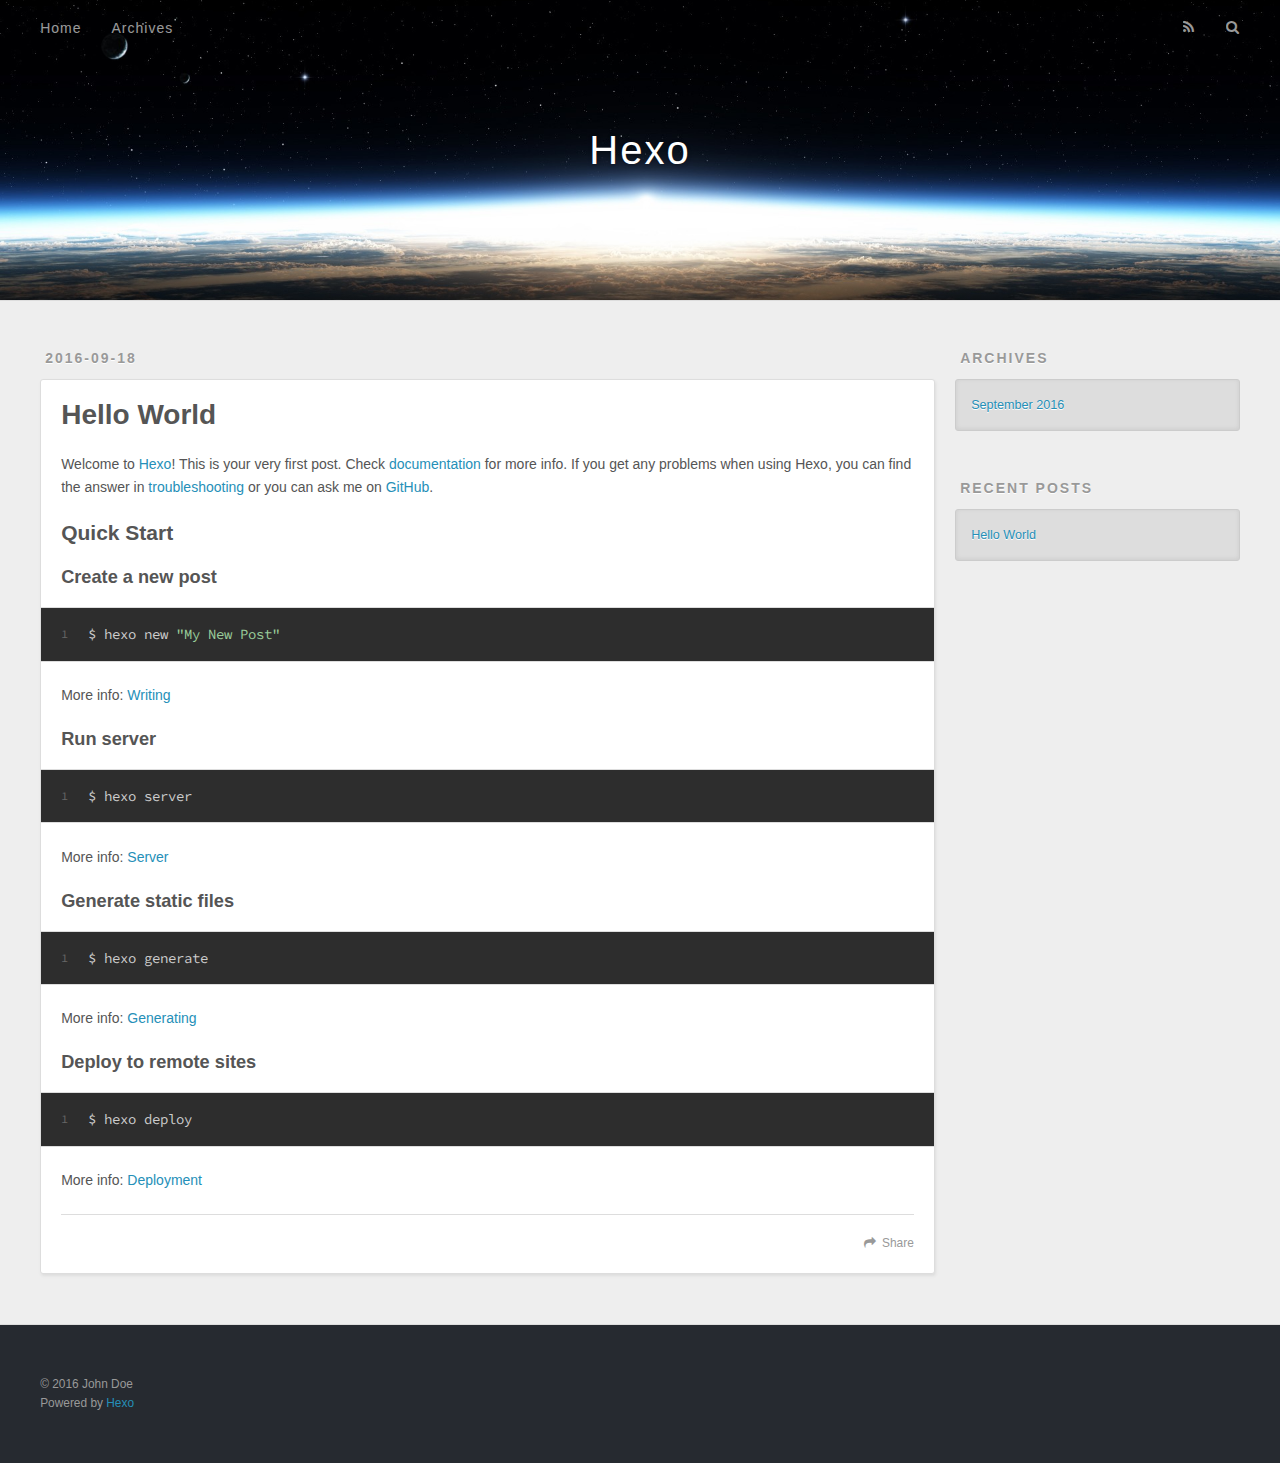
==== index.html @ 74fce1c0 "Site updated: 2016-09-18 17:55:10" ====
<!DOCTYPE html>
<html>
<head>
  <meta charset="utf-8">
  
  <title>Hexo</title>
  <meta name="viewport" content="width=device-width, initial-scale=1, maximum-scale=1">
  <meta property="og:type" content="website">
<meta property="og:title" content="Hexo">
<meta property="og:url" content="http://yoursite.com/index.html">
<meta property="og:site_name" content="Hexo">
<meta name="twitter:card" content="summary">
<meta name="twitter:title" content="Hexo">
  
    <link rel="alternate" href="/atom.xml" title="Hexo" type="application/atom+xml">
  
  
    <link rel="icon" href="/favicon.png">
  
  
    <link href="//fonts.googleapis.com/css?family=Source+Code+Pro" rel="stylesheet" type="text/css">
  
  <link rel="stylesheet" href="/css/style.css">
  

</head>

<body>
  <div id="container">
    <div id="wrap">
      <header id="header">
  <div id="banner"></div>
  <div id="header-outer" class="outer">
    <div id="header-title" class="inner">
      <h1 id="logo-wrap">
        <a href="/" id="logo">Hexo</a>
      </h1>
      
    </div>
    <div id="header-inner" class="inner">
      <nav id="main-nav">
        <a id="main-nav-toggle" class="nav-icon"></a>
        
          <a class="main-nav-link" href="/">Home</a>
        
          <a class="main-nav-link" href="/archives">Archives</a>
        
      </nav>
      <nav id="sub-nav">
        
          <a id="nav-rss-link" class="nav-icon" href="/atom.xml" title="RSS Feed"></a>
        
        <a id="nav-search-btn" class="nav-icon" title="Search"></a>
      </nav>
      <div id="search-form-wrap">
        <form action="//google.com/search" method="get" accept-charset="UTF-8" class="search-form"><input type="search" name="q" results="0" class="search-form-input" placeholder="Search"><button type="submit" class="search-form-submit">&#xF002;</button><input type="hidden" name="sitesearch" value="http://yoursite.com"></form>
      </div>
    </div>
  </div>
</header>
      <div class="outer">
        <section id="main">
  
    <article id="post-hello-world" class="article article-type-post" itemscope itemprop="blogPost">
  <div class="article-meta">
    <a href="/2016/09/18/hello-world/" class="article-date">
  <time datetime="2016-09-18T03:32:29.722Z" itemprop="datePublished">2016-09-18</time>
</a>
    
  </div>
  <div class="article-inner">
    
    
      <header class="article-header">
        
  
    <h1 itemprop="name">
      <a class="article-title" href="/2016/09/18/hello-world/">Hello World</a>
    </h1>
  

      </header>
    
    <div class="article-entry" itemprop="articleBody">
      
        <p>Welcome to <a href="https://hexo.io/" target="_blank" rel="external">Hexo</a>! This is your very first post. Check <a href="https://hexo.io/docs/" target="_blank" rel="external">documentation</a> for more info. If you get any problems when using Hexo, you can find the answer in <a href="https://hexo.io/docs/troubleshooting.html" target="_blank" rel="external">troubleshooting</a> or you can ask me on <a href="https://github.com/hexojs/hexo/issues" target="_blank" rel="external">GitHub</a>.</p>
<h2 id="Quick-Start"><a href="#Quick-Start" class="headerlink" title="Quick Start"></a>Quick Start</h2><h3 id="Create-a-new-post"><a href="#Create-a-new-post" class="headerlink" title="Create a new post"></a>Create a new post</h3><figure class="highlight bash"><table><tr><td class="gutter"><pre><div class="line">1</div></pre></td><td class="code"><pre><div class="line">$ hexo new <span class="string">"My New Post"</span></div></pre></td></tr></table></figure>
<p>More info: <a href="https://hexo.io/docs/writing.html" target="_blank" rel="external">Writing</a></p>
<h3 id="Run-server"><a href="#Run-server" class="headerlink" title="Run server"></a>Run server</h3><figure class="highlight bash"><table><tr><td class="gutter"><pre><div class="line">1</div></pre></td><td class="code"><pre><div class="line">$ hexo server</div></pre></td></tr></table></figure>
<p>More info: <a href="https://hexo.io/docs/server.html" target="_blank" rel="external">Server</a></p>
<h3 id="Generate-static-files"><a href="#Generate-static-files" class="headerlink" title="Generate static files"></a>Generate static files</h3><figure class="highlight bash"><table><tr><td class="gutter"><pre><div class="line">1</div></pre></td><td class="code"><pre><div class="line">$ hexo generate</div></pre></td></tr></table></figure>
<p>More info: <a href="https://hexo.io/docs/generating.html" target="_blank" rel="external">Generating</a></p>
<h3 id="Deploy-to-remote-sites"><a href="#Deploy-to-remote-sites" class="headerlink" title="Deploy to remote sites"></a>Deploy to remote sites</h3><figure class="highlight bash"><table><tr><td class="gutter"><pre><div class="line">1</div></pre></td><td class="code"><pre><div class="line">$ hexo deploy</div></pre></td></tr></table></figure>
<p>More info: <a href="https://hexo.io/docs/deployment.html" target="_blank" rel="external">Deployment</a></p>

      
    </div>
    <footer class="article-footer">
      <a data-url="http://yoursite.com/2016/09/18/hello-world/" data-id="cit8g2mem0000vguzv8gqihhr" class="article-share-link">Share</a>
      
      
    </footer>
  </div>
  
</article>


  

</section>
        
          <aside id="sidebar">
  
    

  
    

  
    
  
    
  <div class="widget-wrap">
    <h3 class="widget-title">Archives</h3>
    <div class="widget">
      <ul class="archive-list"><li class="archive-list-item"><a class="archive-list-link" href="/archives/2016/09/">September 2016</a></li></ul>
    </div>
  </div>


  
    
  <div class="widget-wrap">
    <h3 class="widget-title">Recent Posts</h3>
    <div class="widget">
      <ul>
        
          <li>
            <a href="/2016/09/18/hello-world/">Hello World</a>
          </li>
        
      </ul>
    </div>
  </div>

  
</aside>
        
      </div>
      <footer id="footer">
  
  <div class="outer">
    <div id="footer-info" class="inner">
      &copy; 2016 John Doe<br>
      Powered by <a href="http://hexo.io/" target="_blank">Hexo</a>
    </div>
  </div>
</footer>
    </div>
    <nav id="mobile-nav">
  
    <a href="/" class="mobile-nav-link">Home</a>
  
    <a href="/archives" class="mobile-nav-link">Archives</a>
  
</nav>
    

<script src="//ajax.googleapis.com/ajax/libs/jquery/2.0.3/jquery.min.js"></script>


  <link rel="stylesheet" href="/fancybox/jquery.fancybox.css">
  <script src="/fancybox/jquery.fancybox.pack.js"></script>


<script src="/js/script.js"></script>

  </div>
</body>
</html>
---- css/style.css ----
body {
  width: 100%;
}
body:before,
body:after {
  content: "";
  display: table;
}
body:after {
  clear: both;
}
html,
body,
div,
span,
applet,
object,
iframe,
h1,
h2,
h3,
h4,
h5,
h6,
p,
blockquote,
pre,
a,
abbr,
acronym,
address,
big,
cite,
code,
del,
dfn,
em,
img,
ins,
kbd,
q,
s,
samp,
small,
strike,
strong,
sub,
sup,
tt,
var,
dl,
dt,
dd,
ol,
ul,
li,
fieldset,
form,
label,
legend,
table,
caption,
tbody,
tfoot,
thead,
tr,
th,
td {
  margin: 0;
  padding: 0;
  border: 0;
  outline: 0;
  font-weight: inherit;
  font-style: inherit;
  font-family: inherit;
  font-size: 100%;
  vertical-align: baseline;
}
body {
  line-height: 1;
  color: #000;
  background: #fff;
}
ol,
ul {
  list-style: none;
}
table {
  border-collapse: separate;
  border-spacing: 0;
  vertical-align: middle;
}
caption,
th,
td {
  text-align: left;
  font-weight: normal;
  vertical-align: middle;
}
a img {
  border: none;
}
input,
button {
  margin: 0;
  padding: 0;
}
input::-moz-focus-inner,
button::-moz-focus-inner {
  border: 0;
  padding: 0;
}
@font-face {
  font-family: FontAwesome;
  font-style: normal;
  font-weight: normal;
  src: url("fonts/fontawesome-webfont.eot?v=#4.0.3");
  src: url("fonts/fontawesome-webfont.eot?#iefix&v=#4.0.3") format("embedded-opentype"), url("fonts/fontawesome-webfont.woff?v=#4.0.3") format("woff"), url("fonts/fontawesome-webfont.ttf?v=#4.0.3") format("truetype"), url("fonts/fontawesome-webfont.svg#fontawesomeregular?v=#4.0.3") format("svg");
}
html,
body,
#container {
  height: 100%;
}
body {
  background: #eee;
  font: 14px "Helvetica Neue", Helvetica, Arial, sans-serif;
  -webkit-text-size-adjust: 100%;
}
.outer {
  max-width: 1220px;
  margin: 0 auto;
  padding: 0 20px;
}
.outer:before,
.outer:after {
  content: "";
  display: table;
}
.outer:after {
  clear: both;
}
.inner {
  display: inline;
  float: left;
  width: 98.33333333333333%;
  margin: 0 0.833333333333333%;
}
.left,
.alignleft {
  float: left;
}
.right,
.alignright {
  float: right;
}
.clear {
  clear: both;
}
#container {
  position: relative;
}
.mobile-nav-on {
  overflow: hidden;
}
#wrap {
  height: 100%;
  width: 100%;
  position: absolute;
  top: 0;
  left: 0;
  -webkit-transition: 0.2s ease-out;
  -moz-transition: 0.2s ease-out;
  -ms-transition: 0.2s ease-out;
  transition: 0.2s ease-out;
  z-index: 1;
  background: #eee;
}
.mobile-nav-on #wrap {
  left: 280px;
}
@media screen and (min-width: 768px) {
  #main {
    display: inline;
    float: left;
    width: 73.33333333333333%;
    margin: 0 0.833333333333333%;
  }
}
.article-date,
.article-category-link,
.archive-year,
.widget-title {
  text-decoration: none;
  text-transform: uppercase;
  letter-spacing: 2px;
  color: #999;
  margin-bottom: 1em;
  margin-left: 5px;
  line-height: 1em;
  text-shadow: 0 1px #fff;
  font-weight: bold;
}
.article-inner,
.archive-article-inner {
  background: #fff;
  -webkit-box-shadow: 1px 2px 3px #ddd;
  box-shadow: 1px 2px 3px #ddd;
  border: 1px solid #ddd;
  border-radius: 3px;
}
.article-entry h1,
.widget h1 {
  font-size: 2em;
}
.article-entry h2,
.widget h2 {
  font-size: 1.5em;
}
.article-entry h3,
.widget h3 {
  font-size: 1.3em;
}
.article-entry h4,
.widget h4 {
  font-size: 1.2em;
}
.article-entry h5,
.widget h5 {
  font-size: 1em;
}
.article-entry h6,
.widget h6 {
  font-size: 1em;
  color: #999;
}
.article-entry hr,
.widget hr {
  border: 1px dashed #ddd;
}
.article-entry strong,
.widget strong {
  font-weight: bold;
}
.article-entry em,
.widget em,
.article-entry cite,
.widget cite {
  font-style: italic;
}
.article-entry sup,
.widget sup,
.article-entry sub,
.widget sub {
  font-size: 0.75em;
  line-height: 0;
  position: relative;
  vertical-align: baseline;
}
.article-entry sup,
.widget sup {
  top: -0.5em;
}
.article-entry sub,
.widget sub {
  bottom: -0.2em;
}
.article-entry small,
.widget small {
  font-size: 0.85em;
}
.article-entry acronym,
.widget acronym,
.article-entry abbr,
.widget abbr {
  border-bottom: 1px dotted;
}
.article-entry ul,
.widget ul,
.article-entry ol,
.widget ol,
.article-entry dl,
.widget dl {
  margin: 0 20px;
  line-height: 1.6em;
}
.article-entry ul ul,
.widget ul ul,
.article-entry ol ul,
.widget ol ul,
.article-entry ul ol,
.widget ul ol,
.article-entry ol ol,
.widget ol ol {
  margin-top: 0;
  margin-bottom: 0;
}
.article-entry ul,
.widget ul {
  list-style: disc;
}
.article-entry ol,
.widget ol {
  list-style: decimal;
}
.article-entry dt,
.widget dt {
  font-weight: bold;
}
#header {
  height: 300px;
  position: relative;
  border-bottom: 1px solid #ddd;
}
#header:before,
#header:after {
  content: "";
  position: absolute;
  left: 0;
  right: 0;
  height: 40px;
}
#header:before {
  top: 0;
  background: -webkit-linear-gradient(rgba(0,0,0,0.2), transparent);
  background: -moz-linear-gradient(rgba(0,0,0,0.2), transparent);
  background: -ms-linear-gradient(rgba(0,0,0,0.2), transparent);
  background: linear-gradient(rgba(0,0,0,0.2), transparent);
}
#header:after {
  bottom: 0;
  background: -webkit-linear-gradient(transparent, rgba(0,0,0,0.2));
  background: -moz-linear-gradient(transparent, rgba(0,0,0,0.2));
  background: -ms-linear-gradient(transparent, rgba(0,0,0,0.2));
  background: linear-gradient(transparent, rgba(0,0,0,0.2));
}
#header-outer {
  height: 100%;
  position: relative;
}
#header-inner {
  position: relative;
  overflow: hidden;
}
#banner {
  position: absolute;
  top: 0;
  left: 0;
  width: 100%;
  height: 100%;
  background: url("images/banner.jpg") center #000;
  -webkit-background-size: cover;
  -moz-background-size: cover;
  background-size: cover;
  z-index: -1;
}
#header-title {
  text-align: center;
  height: 40px;
  position: absolute;
  top: 50%;
  left: 0;
  margin-top: -20px;
}
#logo,
#subtitle {
  text-decoration: none;
  color: #fff;
  font-weight: 300;
  text-shadow: 0 1px 4px rgba(0,0,0,0.3);
}
#logo {
  font-size: 40px;
  line-height: 40px;
  letter-spacing: 2px;
}
#subtitle {
  font-size: 16px;
  line-height: 16px;
  letter-spacing: 1px;
}
#subtitle-wrap {
  margin-top: 16px;
}
#main-nav {
  float: left;
  margin-left: -15px;
}
.nav-icon,
.main-nav-link {
  float: left;
  color: #fff;
  opacity: 0.6;
  text-decoration: none;
  text-shadow: 0 1px rgba(0,0,0,0.2);
  -webkit-transition: opacity 0.2s;
  -moz-transition: opacity 0.2s;
  -ms-transition: opacity 0.2s;
  transition: opacity 0.2s;
  display: block;
  padding: 20px 15px;
}
.nav-icon:hover,
.main-nav-link:hover {
  opacity: 1;
}
.nav-icon {
  font-family: FontAwesome;
  text-align: center;
  font-size: 14px;
  width: 14px;
  height: 14px;
  padding: 20px 15px;
  position: relative;
  cursor: pointer;
}
.main-nav-link {
  font-weight: 300;
  letter-spacing: 1px;
}
@media screen and (max-width: 479px) {
  .main-nav-link {
    display: none;
  }
}
#main-nav-toggle {
  display: none;
}
#main-nav-toggle:before {
  content: "\f0c9";
}
@media screen and (max-width: 479px) {
  #main-nav-toggle {
    display: block;
  }
}
#sub-nav {
  float: right;
  margin-right: -15px;
}
#nav-rss-link:before {
  content: "\f09e";
}
#nav-search-btn:before {
  content: "\f002";
}
#search-form-wrap {
  position: absolute;
  top: 15px;
  width: 150px;
  height: 30px;
  right: -150px;
  opacity: 0;
  -webkit-transition: 0.2s ease-out;
  -moz-transition: 0.2s ease-out;
  -ms-transition: 0.2s ease-out;
  transition: 0.2s ease-out;
}
#search-form-wrap.on {
  opacity: 1;
  right: 0;
}
@media screen and (max-width: 479px) {
  #search-form-wrap {
    width: 100%;
    right: -100%;
  }
}
.search-form {
  position: absolute;
  top: 0;
  left: 0;
  right: 0;
  background: #fff;
  padding: 5px 15px;
  border-radius: 15px;
  -webkit-box-shadow: 0 0 10px rgba(0,0,0,0.3);
  box-shadow: 0 0 10px rgba(0,0,0,0.3);
}
.search-form-input {
  border: none;
  background: none;
  color: #555;
  width: 100%;
  font: 13px "Helvetica Neue", Helvetica, Arial, sans-serif;
  outline: none;
}
.search-form-input::-webkit-search-results-decoration,
.search-form-input::-webkit-search-cancel-button {
  -webkit-appearance: none;
}
.search-form-submit {
  position: absolute;
  top: 50%;
  right: 10px;
  margin-top: -7px;
  font: 13px FontAwesome;
  border: none;
  background: none;
  color: #bbb;
  cursor: pointer;
}
.search-form-submit:hover,
.search-form-submit:focus {
  color: #777;
}
.article {
  margin: 50px 0;
}
.article-inner {
  overflow: hidden;
}
.article-meta:before,
.article-meta:after {
  content: "";
  display: table;
}
.article-meta:after {
  clear: both;
}
.article-date {
  float: left;
}
.article-category {
  float: left;
  line-height: 1em;
  color: #ccc;
  text-shadow: 0 1px #fff;
  margin-left: 8px;
}
.article-category:before {
  content: "\2022";
}
.article-category-link {
  margin: 0 12px 1em;
}
.article-header {
  padding: 20px 20px 0;
}
.article-title {
  text-decoration: none;
  font-size: 2em;
  font-weight: bold;
  color: #555;
  line-height: 1.1em;
  -webkit-transition: color 0.2s;
  -moz-transition: color 0.2s;
  -ms-transition: color 0.2s;
  transition: color 0.2s;
}
a.article-title:hover {
  color: #258fb8;
}
.article-entry {
  color: #555;
  padding: 0 20px;
}
.article-entry:before,
.article-entry:after {
  content: "";
  display: table;
}
.article-entry:after {
  clear: both;
}
.article-entry p,
.article-entry table {
  line-height: 1.6em;
  margin: 1.6em 0;
}
.article-entry h1,
.article-entry h2,
.article-entry h3,
.article-entry h4,
.article-entry h5,
.article-entry h6 {
  font-weight: bold;
}
.article-entry h1,
.article-entry h2,
.article-entry h3,
.article-entry h4,
.article-entry h5,
.article-entry h6 {
  line-height: 1.1em;
  margin: 1.1em 0;
}
.article-entry a {
  color: #258fb8;
  text-decoration: none;
}
.article-entry a:hover {
  text-decoration: underline;
}
.article-entry ul,
.article-entry ol,
.article-entry dl {
  margin-top: 1.6em;
  margin-bottom: 1.6em;
}
.article-entry img,
.article-entry video {
  max-width: 100%;
  height: auto;
  display: block;
  margin: auto;
}
.article-entry iframe {
  border: none;
}
.article-entry table {
  width: 100%;
  border-collapse: collapse;
  border-spacing: 0;
}
.article-entry th {
  font-weight: bold;
  border-bottom: 3px solid #ddd;
  padding-bottom: 0.5em;
}
.article-entry td {
  border-bottom: 1px solid #ddd;
  padding: 10px 0;
}
.article-entry blockquote {
  font-family: Georgia, "Times New Roman", serif;
  font-size: 1.4em;
  margin: 1.6em 20px;
  text-align: center;
}
.article-entry blockquote footer {
  font-size: 14px;
  margin: 1.6em 0;
  font-family: "Helvetica Neue", Helvetica, Arial, sans-serif;
}
.article-entry blockquote footer cite:before {
  content: "—";
  padding: 0 0.5em;
}
.article-entry .pullquote {
  text-align: left;
  width: 45%;
  margin: 0;
}
.article-entry .pullquote.left {
  margin-left: 0.5em;
  margin-right: 1em;
}
.article-entry .pullquote.right {
  margin-right: 0.5em;
  margin-left: 1em;
}
.article-entry .caption {
  color: #999;
  display: block;
  font-size: 0.9em;
  margin-top: 0.5em;
  position: relative;
  text-align: center;
}
.article-entry .video-container {
  position: relative;
  padding-top: 56.25%;
  height: 0;
  overflow: hidden;
}
.article-entry .video-container iframe,
.article-entry .video-container object,
.article-entry .video-container embed {
  position: absolute;
  top: 0;
  left: 0;
  width: 100%;
  height: 100%;
  margin-top: 0;
}
.article-more-link a {
  display: inline-block;
  line-height: 1em;
  padding: 6px 15px;
  border-radius: 15px;
  background: #eee;
  color: #999;
  text-shadow: 0 1px #fff;
  text-decoration: none;
}
.article-more-link a:hover {
  background: #258fb8;
  color: #fff;
  text-decoration: none;
  text-shadow: 0 1px #1e7293;
}
.article-footer {
  font-size: 0.85em;
  line-height: 1.6em;
  border-top: 1px solid #ddd;
  padding-top: 1.6em;
  margin: 0 20px 20px;
}
.article-footer:before,
.article-footer:after {
  content: "";
  display: table;
}
.article-footer:after {
  clear: both;
}
.article-footer a {
  color: #999;
  text-decoration: none;
}
.article-footer a:hover {
  color: #555;
}
.article-tag-list-item {
  float: left;
  margin-right: 10px;
}
.article-tag-list-link:before {
  content: "#";
}
.article-comment-link {
  float: right;
}
.article-comment-link:before {
  content: "\f075";
  font-family: FontAwesome;
  padding-right: 8px;
}
.article-share-link {
  cursor: pointer;
  float: right;
  margin-left: 20px;
}
.article-share-link:before {
  content: "\f064";
  font-family: FontAwesome;
  padding-right: 6px;
}
#article-nav {
  position: relative;
}
#article-nav:before,
#article-nav:after {
  content: "";
  display: table;
}
#article-nav:after {
  clear: both;
}
@media screen and (min-width: 768px) {
  #article-nav {
    margin: 50px 0;
  }
  #article-nav:before {
    width: 8px;
    height: 8px;
    position: absolute;
    top: 50%;
    left: 50%;
    margin-top: -4px;
    margin-left: -4px;
    content: "";
    border-radius: 50%;
    background: #ddd;
    -webkit-box-shadow: 0 1px 2px #fff;
    box-shadow: 0 1px 2px #fff;
  }
}
.article-nav-link-wrap {
  text-decoration: none;
  text-shadow: 0 1px #fff;
  color: #999;
  -webkit-box-sizing: border-box;
  -moz-box-sizing: border-box;
  box-sizing: border-box;
  margin-top: 50px;
  text-align: center;
  display: block;
}
.article-nav-link-wrap:hover {
  color: #555;
}
@media screen and (min-width: 768px) {
  .article-nav-link-wrap {
    width: 50%;
    margin-top: 0;
  }
}
@media screen and (min-width: 768px) {
  #article-nav-newer {
    float: left;
    text-align: right;
    padding-right: 20px;
  }
}
@media screen and (min-width: 768px) {
  #article-nav-older {
    float: right;
    text-align: left;
    padding-left: 20px;
  }
}
.article-nav-caption {
  text-transform: uppercase;
  letter-spacing: 2px;
  color: #ddd;
  line-height: 1em;
  font-weight: bold;
}
#article-nav-newer .article-nav-caption {
  margin-right: -2px;
}
.article-nav-title {
  font-size: 0.85em;
  line-height: 1.6em;
  margin-top: 0.5em;
}
.article-share-box {
  position: absolute;
  display: none;
  background: #fff;
  -webkit-box-shadow: 1px 2px 10px rgba(0,0,0,0.2);
  box-shadow: 1px 2px 10px rgba(0,0,0,0.2);
  border-radius: 3px;
  margin-left: -145px;
  overflow: hidden;
  z-index: 1;
}
.article-share-box.on {
  display: block;
}
.article-share-input {
  width: 100%;
  background: none;
  -webkit-box-sizing: border-box;
  -moz-box-sizing: border-box;
  box-sizing: border-box;
  font: 14px "Helvetica Neue", Helvetica, Arial, sans-serif;
  padding: 0 15px;
  color: #555;
  outline: none;
  border: 1px solid #ddd;
  border-radius: 3px 3px 0 0;
  height: 36px;
  line-height: 36px;
}
.article-share-links {
  background: #eee;
}
.article-share-links:before,
.article-share-links:after {
  content: "";
  display: table;
}
.article-share-links:after {
  clear: both;
}
.article-share-twitter,
.article-share-facebook,
.article-share-pinterest,
.article-share-google {
  width: 50px;
  height: 36px;
  display: block;
  float: left;
  position: relative;
  color: #999;
  text-shadow: 0 1px #fff;
}
.article-share-twitter:before,
.article-share-facebook:before,
.article-share-pinterest:before,
.article-share-google:before {
  font-size: 20px;
  font-family: FontAwesome;
  width: 20px;
  height: 20px;
  position: absolute;
  top: 50%;
  left: 50%;
  margin-top: -10px;
  margin-left: -10px;
  text-align: center;
}
.article-share-twitter:hover,
.article-share-facebook:hover,
.article-share-pinterest:hover,
.article-share-google:hover {
  color: #fff;
}
.article-share-twitter:before {
  content: "\f099";
}
.article-share-twitter:hover {
  background: #00aced;
  text-shadow: 0 1px #008abe;
}
.article-share-facebook:before {
  content: "\f09a";
}
.article-share-facebook:hover {
  background: #3b5998;
  text-shadow: 0 1px #2f477a;
}
.article-share-pinterest:before {
  content: "\f0d2";
}
.article-share-pinterest:hover {
  background: #cb2027;
  text-shadow: 0 1px #a21a1f;
}
.article-share-google:before {
  content: "\f0d5";
}
.article-share-google:hover {
  background: #dd4b39;
  text-shadow: 0 1px #be3221;
}
.article-gallery {
  background: #000;
  position: relative;
}
.article-gallery-photos {
  position: relative;
  overflow: hidden;
}
.article-gallery-img {
  display: none;
  max-width: 100%;
}
.article-gallery-img:first-child {
  display: block;
}
.article-gallery-img.loaded {
  position: absolute;
  display: block;
}
.article-gallery-img img {
  display: block;
  max-width: 100%;
  margin: 0 auto;
}
#comments {
  background: #fff;
  -webkit-box-shadow: 1px 2px 3px #ddd;
  box-shadow: 1px 2px 3px #ddd;
  padding: 20px;
  border: 1px solid #ddd;
  border-radius: 3px;
  margin: 50px 0;
}
#comments a {
  color: #258fb8;
}
.archives-wrap {
  margin: 50px 0;
}
.archives:before,
.archives:after {
  content: "";
  display: table;
}
.archives:after {
  clear: both;
}
.archive-year-wrap {
  margin-bottom: 1em;
}
.archives {
  -webkit-column-gap: 10px;
  -moz-column-gap: 10px;
  column-gap: 10px;
}
@media screen and (min-width: 480px) and (max-width: 767px) {
  .archives {
    -webkit-column-count: 2;
    -moz-column-count: 2;
    column-count: 2;
  }
}
@media screen and (min-width: 768px) {
  .archives {
    -webkit-column-count: 3;
    -moz-column-count: 3;
    column-count: 3;
  }
}
.archive-article {
  -webkit-column-break-inside: avoid;
  page-break-inside: avoid;
  overflow: hidden;
  break-inside: avoid-column;
}
.archive-article-inner {
  padding: 10px;
  margin-bottom: 15px;
}
.archive-article-title {
  text-decoration: none;
  font-weight: bold;
  color: #555;
  -webkit-transition: color 0.2s;
  -moz-transition: color 0.2s;
  -ms-transition: color 0.2s;
  transition: color 0.2s;
  line-height: 1.6em;
}
.archive-article-title:hover {
  color: #258fb8;
}
.archive-article-footer {
  margin-top: 1em;
}
.archive-article-date {
  color: #999;
  text-decoration: none;
  font-size: 0.85em;
  line-height: 1em;
  margin-bottom: 0.5em;
  display: block;
}
#page-nav {
  margin: 50px auto;
  background: #fff;
  -webkit-box-shadow: 1px 2px 3px #ddd;
  box-shadow: 1px 2px 3px #ddd;
  border: 1px solid #ddd;
  border-radius: 3px;
  text-align: center;
  color: #999;
  overflow: hidden;
}
#page-nav:before,
#page-nav:after {
  content: "";
  display: table;
}
#page-nav:after {
  clear: both;
}
#page-nav a,
#page-nav span {
  padding: 10px 20px;
  line-height: 1;
  height: 2ex;
}
#page-nav a {
  color: #999;
  text-decoration: none;
}
#page-nav a:hover {
  background: #999;
  color: #fff;
}
#page-nav .prev {
  float: left;
}
#page-nav .next {
  float: right;
}
#page-nav .page-number {
  display: inline-block;
}
@media screen and (max-width: 479px) {
  #page-nav .page-number {
    display: none;
  }
}
#page-nav .current {
  color: #555;
  font-weight: bold;
}
#page-nav .space {
  color: #ddd;
}
#footer {
  background: #262a30;
  padding: 50px 0;
  border-top: 1px solid #ddd;
  color: #999;
}
#footer a {
  color: #258fb8;
  text-decoration: none;
}
#footer a:hover {
  text-decoration: underline;
}
#footer-info {
  line-height: 1.6em;
  font-size: 0.85em;
}
.article-entry pre,
.article-entry .highlight {
  background: #2d2d2d;
  margin: 0 -20px;
  padding: 15px 20px;
  border-style: solid;
  border-color: #ddd;
  border-width: 1px 0;
  overflow: auto;
  color: #ccc;
  line-height: 22.400000000000002px;
}
.article-entry .highlight .gutter pre,
.article-entry .gist .gist-file .gist-data .line-numbers {
  color: #666;
  font-size: 0.85em;
}
.article-entry pre,
.article-entry code {
  font-family: "Source Code Pro", Consolas, Monaco, Menlo, Consolas, monospace;
}
.article-entry code {
  background: #eee;
  text-shadow: 0 1px #fff;
  padding: 0 0.3em;
}
.article-entry pre code {
  background: none;
  text-shadow: none;
  padding: 0;
}
.article-entry .highlight pre {
  border: none;
  margin: 0;
  padding: 0;
}
.article-entry .highlight table {
  margin: 0;
  width: auto;
}
.article-entry .highlight td {
  border: none;
  padding: 0;
}
.article-entry .highlight figcaption {
  font-size: 0.85em;
  color: #999;
  line-height: 1em;
  margin-bottom: 1em;
}
.article-entry .highlight figcaption:before,
.article-entry .highlight figcaption:after {
  content: "";
  display: table;
}
.article-entry .highlight figcaption:after {
  clear: both;
}
.article-entry .highlight figcaption a {
  float: right;
}
.article-entry .highlight .gutter pre {
  text-align: right;
  padding-right: 20px;
}
.article-entry .highlight .line {
  height: 22.400000000000002px;
}
.article-entry .highlight .line.marked {
  background: #515151;
}
.article-entry .gist {
  margin: 0 -20px;
  border-style: solid;
  border-color: #ddd;
  border-width: 1px 0;
  background: #2d2d2d;
  padding: 15px 20px 15px 0;
}
.article-entry .gist .gist-file {
  border: none;
  font-family: "Source Code Pro", Consolas, Monaco, Menlo, Consolas, monospace;
  margin: 0;
}
.article-entry .gist .gist-file .gist-data {
  background: none;
  border: none;
}
.article-entry .gist .gist-file .gist-data .line-numbers {
  background: none;
  border: none;
  padding: 0 20px 0 0;
}
.article-entry .gist .gist-file .gist-data .line-data {
  padding: 0 !important;
}
.article-entry .gist .gist-file .highlight {
  margin: 0;
  padding: 0;
  border: none;
}
.article-entry .gist .gist-file .gist-meta {
  background: #2d2d2d;
  color: #999;
  font: 0.85em "Helvetica Neue", Helvetica, Arial, sans-serif;
  text-shadow: 0 0;
  padding: 0;
  margin-top: 1em;
  margin-left: 20px;
}
.article-entry .gist .gist-file .gist-meta a {
  color: #258fb8;
  font-weight: normal;
}
.article-entry .gist .gist-file .gist-meta a:hover {
  text-decoration: underline;
}
pre .comment,
pre .title {
  color: #999;
}
pre .variable,
pre .attribute,
pre .tag,
pre .regexp,
pre .ruby .constant,
pre .xml .tag .title,
pre .xml .pi,
pre .xml .doctype,
pre .html .doctype,
pre .css .id,
pre .css .class,
pre .css .pseudo {
  color: #f2777a;
}
pre .number,
pre .preprocessor,
pre .built_in,
pre .literal,
pre .params,
pre .constant {
  color: #f99157;
}
pre .class,
pre .ruby .class .title,
pre .css .rules .attribute {
  color: #9c9;
}
pre .string,
pre .value,
pre .inheritance,
pre .header,
pre .ruby .symbol,
pre .xml .cdata {
  color: #9c9;
}
pre .css .hexcolor {
  color: #6cc;
}
pre .function,
pre .python .decorator,
pre .python .title,
pre .ruby .function .title,
pre .ruby .title .keyword,
pre .perl .sub,
pre .javascript .title,
pre .coffeescript .title {
  color: #69c;
}
pre .keyword,
pre .javascript .function {
  color: #c9c;
}
@media screen and (max-width: 479px) {
  #mobile-nav {
    position: absolute;
    top: 0;
    left: 0;
    width: 280px;
    height: 100%;
    background: #191919;
    border-right: 1px solid #fff;
  }
}
@media screen and (max-width: 479px) {
  .mobile-nav-link {
    display: block;
    color: #999;
    text-decoration: none;
    padding: 15px 20px;
    font-weight: bold;
  }
  .mobile-nav-link:hover {
    color: #fff;
  }
}
@media screen and (min-width: 768px) {
  #sidebar {
    display: inline;
    float: left;
    width: 23.333333333333332%;
    margin: 0 0.833333333333333%;
  }
}
.widget-wrap {
  margin: 50px 0;
}
.widget {
  color: #777;
  text-shadow: 0 1px #fff;
  background: #ddd;
  -webkit-box-shadow: 0 -1px 4px #ccc inset;
  box-shadow: 0 -1px 4px #ccc inset;
  border: 1px solid #ccc;
  padding: 15px;
  border-radius: 3px;
}
.widget a {
  color: #258fb8;
  text-decoration: none;
}
.widget a:hover {
  text-decoration: underline;
}
.widget ul ul,
.widget ol ul,
.widget dl ul,
.widget ul ol,
.widget ol ol,
.widget dl ol,
.widget ul dl,
.widget ol dl,
.widget dl dl {
  margin-left: 15px;
  list-style: disc;
}
.widget {
  line-height: 1.6em;
  word-wrap: break-word;
  font-size: 0.9em;
}
.widget ul,
.widget ol {
  list-style: none;
  margin: 0;
}
.widget ul ul,
.widget ol ul,
.widget ul ol,
.widget ol ol {
  margin: 0 20px;
}
.widget ul ul,
.widget ol ul {
  list-style: disc;
}
.widget ul ol,
.widget ol ol {
  list-style: decimal;
}
.category-list-count,
.tag-list-count,
.archive-list-count {
  padding-left: 5px;
  color: #999;
  font-size: 0.85em;
}
.category-list-count:before,
.tag-list-count:before,
.archive-list-count:before {
  content: "(";
}
.category-list-count:after,
.tag-list-count:after,
.archive-list-count:after {
  content: ")";
}
.tagcloud a {
  margin-right: 5px;
  display: inline-block;
}
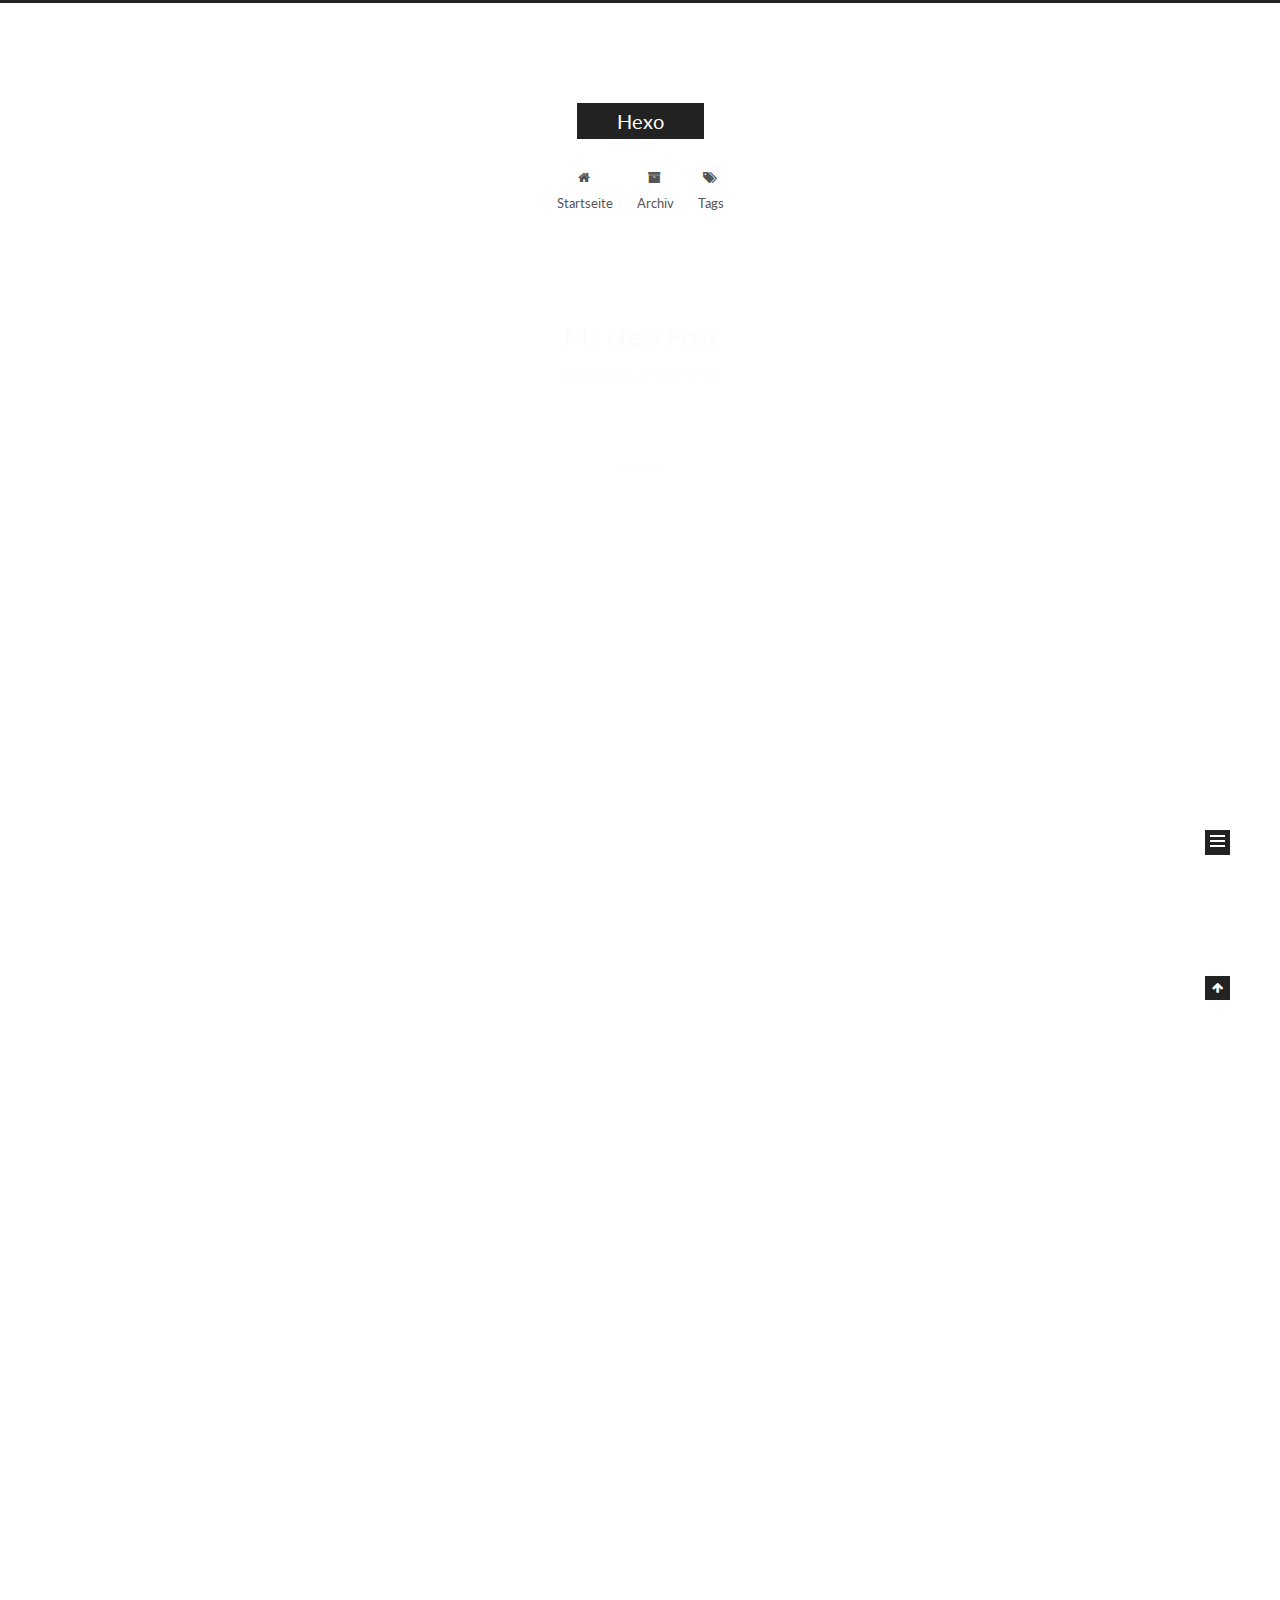
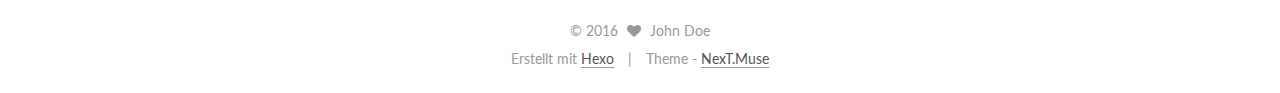
==== commit 43c6eaa2: "Site updated: 2016-09-19 22:38:37" ====
--- a/index.html
+++ b/index.html
@@ -1,89 +1,378 @@
-<!DOCTYPE html>
-<html>
+<!doctype html>
+
+
+
+  
+
+
+<html class="theme-next muse use-motion">
 <head>
-  <meta charset="utf-8">
-  
-  <title>Hexo</title>
-  <meta name="viewport" content="width=device-width, initial-scale=1, maximum-scale=1">
-  <meta property="og:type" content="website">
+  <meta charset="UTF-8"/>
+<meta http-equiv="X-UA-Compatible" content="IE=edge,chrome=1" />
+<meta name="viewport" content="width=device-width, initial-scale=1, maximum-scale=1"/>
+
+
+
+<meta http-equiv="Cache-Control" content="no-transform" />
+<meta http-equiv="Cache-Control" content="no-siteapp" />
+
+
+
+
+
+
+
+
+
+
+
+
+  
+  
+  <link href="/vendors/fancybox/source/jquery.fancybox.css?v=2.1.5" rel="stylesheet" type="text/css" />
+
+
+
+
+  
+  
+  
+  
+
+  
+    
+    
+  
+
+  
+
+  
+
+  
+
+  
+
+  
+    
+    
+    <link href="//fonts.googleapis.com/css?family=Lato:300,300italic,400,400italic,700,700italic&subset=latin,latin-ext" rel="stylesheet" type="text/css">
+  
+
+
+
+
+
+
+<link href="/vendors/font-awesome/css/font-awesome.min.css?v=4.4.0" rel="stylesheet" type="text/css" />
+
+<link href="/css/main.css?v=5.0.1" rel="stylesheet" type="text/css" />
+
+
+  <meta name="keywords" content="Hexo, NexT" />
+
+
+
+
+
+
+
+
+  <link rel="shortcut icon" type="image/x-icon" href="/favicon.ico?v=5.0.1" />
+
+
+
+
+
+
+<meta property="og:type" content="website">
 <meta property="og:title" content="Hexo">
 <meta property="og:url" content="http://yoursite.com/index.html">
 <meta property="og:site_name" content="Hexo">
 <meta name="twitter:card" content="summary">
 <meta name="twitter:title" content="Hexo">
-  
-    <link rel="alternate" href="/atom.xml" title="Hexo" type="application/atom+xml">
-  
-  
-    <link rel="icon" href="/favicon.png">
-  
-  
-    <link href="//fonts.googleapis.com/css?family=Source+Code+Pro" rel="stylesheet" type="text/css">
-  
-  <link rel="stylesheet" href="/css/style.css">
-  
-
+
+
+
+<script type="text/javascript" id="hexo.configuration">
+  var NexT = window.NexT || {};
+  var CONFIG = {
+    scheme: 'Muse',
+    sidebar: {"position":"left","display":"post"},
+    fancybox: true,
+    motion: true,
+    duoshuo: {
+      userId: 0,
+      author: 'Author'
+    }
+  };
+</script>
+
+
+
+
+  <link rel="canonical" href="http://yoursite.com/"/>
+
+  <title> Hexo </title>
 </head>
 
-<body>
-  <div id="container">
-    <div id="wrap">
-      <header id="header">
-  <div id="banner"></div>
-  <div id="header-outer" class="outer">
-    <div id="header-title" class="inner">
-      <h1 id="logo-wrap">
-        <a href="/" id="logo">Hexo</a>
-      </h1>
-      
-    </div>
-    <div id="header-inner" class="inner">
-      <nav id="main-nav">
-        <a id="main-nav-toggle" class="nav-icon"></a>
-        
-          <a class="main-nav-link" href="/">Home</a>
-        
-          <a class="main-nav-link" href="/archives">Archives</a>
-        
-      </nav>
-      <nav id="sub-nav">
-        
-          <a id="nav-rss-link" class="nav-icon" href="/atom.xml" title="RSS Feed"></a>
-        
-        <a id="nav-search-btn" class="nav-icon" title="Search"></a>
-      </nav>
-      <div id="search-form-wrap">
-        <form action="//google.com/search" method="get" accept-charset="UTF-8" class="search-form"><input type="search" name="q" results="0" class="search-form-input" placeholder="Search"><button type="submit" class="search-form-submit">&#xF002;</button><input type="hidden" name="sitesearch" value="http://yoursite.com"></form>
-      </div>
-    </div>
+<body itemscope itemtype="http://schema.org/WebPage" lang="">
+
+  
+
+
+
+
+
+
+
+
+
+
+  
+  
+    
+  
+
+  <div class="container one-collumn sidebar-position-left 
+   page-home 
+ ">
+    <div class="headband"></div>
+
+    <header id="header" class="header" itemscope itemtype="http://schema.org/WPHeader">
+      <div class="header-inner"><div class="site-meta ">
+  
+
+  <div class="custom-logo-site-title">
+    <a href="/"  class="brand" rel="start">
+      <span class="logo-line-before"><i></i></span>
+      <span class="site-title">Hexo</span>
+      <span class="logo-line-after"><i></i></span>
+    </a>
   </div>
-</header>
-      <div class="outer">
-        <section id="main">
-  
-    <article id="post-hello-world" class="article article-type-post" itemscope itemprop="blogPost">
-  <div class="article-meta">
-    <a href="/2016/09/18/hello-world/" class="article-date">
-  <time datetime="2016-09-18T03:32:29.722Z" itemprop="datePublished">2016-09-18</time>
-</a>
-    
-  </div>
-  <div class="article-inner">
-    
-    
-      <header class="article-header">
-        
-  
-    <h1 itemprop="name">
-      <a class="article-title" href="/2016/09/18/hello-world/">Hello World</a>
-    </h1>
-  
-
+  <p class="site-subtitle"></p>
+</div>
+
+<div class="site-nav-toggle">
+  <button>
+    <span class="btn-bar"></span>
+    <span class="btn-bar"></span>
+    <span class="btn-bar"></span>
+  </button>
+</div>
+
+<nav class="site-nav">
+  
+
+  
+    <ul id="menu" class="menu">
+      
+        
+        <li class="menu-item menu-item-home">
+          <a href="/" rel="section">
+            
+              <i class="menu-item-icon fa fa-fw fa-home"></i> <br />
+            
+            Startseite
+          </a>
+        </li>
+      
+        
+        <li class="menu-item menu-item-archives">
+          <a href="/archives" rel="section">
+            
+              <i class="menu-item-icon fa fa-fw fa-archive"></i> <br />
+            
+            Archiv
+          </a>
+        </li>
+      
+        
+        <li class="menu-item menu-item-tags">
+          <a href="/tags" rel="section">
+            
+              <i class="menu-item-icon fa fa-fw fa-tags"></i> <br />
+            
+            Tags
+          </a>
+        </li>
+      
+
+      
+    </ul>
+  
+
+  
+</nav>
+
+ </div>
+    </header>
+
+    <main id="main" class="main">
+      <div class="main-inner">
+        <div class="content-wrap">
+          <div id="content" class="content">
+            
+  <section id="posts" class="posts-expand">
+    
+      
+
+  
+  
+
+  
+  
+  
+
+  <article class="post post-type-normal " itemscope itemtype="http://schema.org/Article">
+
+    
+      <header class="post-header">
+
+        
+        
+          <h1 class="post-title" itemprop="name headline">
+            
+            
+              
+                
+                <a class="post-title-link" href="/2016/09/18/My-New-Post/" itemprop="url">
+                  My New Post
+                </a>
+              
+            
+          </h1>
+        
+
+        <div class="post-meta">
+          <span class="post-time">
+            <span class="post-meta-item-icon">
+              <i class="fa fa-calendar-o"></i>
+            </span>
+            <span class="post-meta-item-text">Veröffentlicht am</span>
+            <time itemprop="dateCreated" datetime="2016-09-18T20:20:38+08:00" content="2016-09-18">
+              2016-09-18
+            </time>
+          </span>
+
+          
+
+          
+            
+          
+
+          
+
+          
+          
+
+          
+        </div>
       </header>
     
-    <div class="article-entry" itemprop="articleBody">
-      
-        <p>Welcome to <a href="https://hexo.io/" target="_blank" rel="external">Hexo</a>! This is your very first post. Check <a href="https://hexo.io/docs/" target="_blank" rel="external">documentation</a> for more info. If you get any problems when using Hexo, you can find the answer in <a href="https://hexo.io/docs/troubleshooting.html" target="_blank" rel="external">troubleshooting</a> or you can ask me on <a href="https://github.com/hexojs/hexo/issues" target="_blank" rel="external">GitHub</a>.</p>
+
+
+    <div class="post-body" itemprop="articleBody">
+
+      
+      
+
+      
+        
+          
+            
+          
+        
+      
+    </div>
+
+    <div>
+      
+    </div>
+
+    <div>
+      
+    </div>
+
+    <footer class="post-footer">
+      
+
+      
+
+      
+      
+        <div class="post-eof"></div>
+      
+    </footer>
+  </article>
+
+
+    
+      
+
+  
+  
+
+  
+  
+  
+
+  <article class="post post-type-normal " itemscope itemtype="http://schema.org/Article">
+
+    
+      <header class="post-header">
+
+        
+        
+          <h1 class="post-title" itemprop="name headline">
+            
+            
+              
+                
+                <a class="post-title-link" href="/2016/09/18/hello-world/" itemprop="url">
+                  Hello World
+                </a>
+              
+            
+          </h1>
+        
+
+        <div class="post-meta">
+          <span class="post-time">
+            <span class="post-meta-item-icon">
+              <i class="fa fa-calendar-o"></i>
+            </span>
+            <span class="post-meta-item-text">Veröffentlicht am</span>
+            <time itemprop="dateCreated" datetime="2016-09-18T11:32:29+08:00" content="2016-09-18">
+              2016-09-18
+            </time>
+          </span>
+
+          
+
+          
+            
+          
+
+          
+
+          
+          
+
+          
+        </div>
+      </header>
+    
+
+
+    <div class="post-body" itemprop="articleBody">
+
+      
+      
+
+      
+        
+          
+            <p>Welcome to <a href="https://hexo.io/" target="_blank" rel="external">Hexo</a>! This is your very first post. Check <a href="https://hexo.io/docs/" target="_blank" rel="external">documentation</a> for more info. If you get any problems when using Hexo, you can find the answer in <a href="https://hexo.io/docs/troubleshooting.html" target="_blank" rel="external">troubleshooting</a> or you can ask me on <a href="https://github.com/hexojs/hexo/issues" target="_blank" rel="external">GitHub</a>.</p>
 <h2 id="Quick-Start"><a href="#Quick-Start" class="headerlink" title="Quick Start"></a>Quick Start</h2><h3 id="Create-a-new-post"><a href="#Create-a-new-post" class="headerlink" title="Create a new post"></a>Create a new post</h3><figure class="highlight bash"><table><tr><td class="gutter"><pre><div class="line">1</div></pre></td><td class="code"><pre><div class="line">$ hexo new <span class="string">"My New Post"</span></div></pre></td></tr></table></figure>
 <p>More info: <a href="https://hexo.io/docs/writing.html" target="_blank" rel="external">Writing</a></p>
 <h3 id="Run-server"><a href="#Run-server" class="headerlink" title="Run server"></a>Run server</h3><figure class="highlight bash"><table><tr><td class="gutter"><pre><div class="line">1</div></pre></td><td class="code"><pre><div class="line">$ hexo server</div></pre></td></tr></table></figure>
@@ -93,88 +382,220 @@
 <h3 id="Deploy-to-remote-sites"><a href="#Deploy-to-remote-sites" class="headerlink" title="Deploy to remote sites"></a>Deploy to remote sites</h3><figure class="highlight bash"><table><tr><td class="gutter"><pre><div class="line">1</div></pre></td><td class="code"><pre><div class="line">$ hexo deploy</div></pre></td></tr></table></figure>
 <p>More info: <a href="https://hexo.io/docs/deployment.html" target="_blank" rel="external">Deployment</a></p>
 
-      
-    </div>
-    <footer class="article-footer">
-      <a data-url="http://yoursite.com/2016/09/18/hello-world/" data-id="cit8g2mem0000vguzv8gqihhr" class="article-share-link">Share</a>
-      
+          
+        
+      
+    </div>
+
+    <div>
+      
+    </div>
+
+    <div>
+      
+    </div>
+
+    <footer class="post-footer">
+      
+
+      
+
+      
+      
+        <div class="post-eof"></div>
       
     </footer>
+  </article>
+
+
+    
+  </section>
+
+  
+
+
+          </div>
+          
+
+
+          
+
+        </div>
+        
+          
+  
+  <div class="sidebar-toggle">
+    <div class="sidebar-toggle-line-wrap">
+      <span class="sidebar-toggle-line sidebar-toggle-line-first"></span>
+      <span class="sidebar-toggle-line sidebar-toggle-line-middle"></span>
+      <span class="sidebar-toggle-line sidebar-toggle-line-last"></span>
+    </div>
   </div>
-  
-</article>
-
-
-  
-
-</section>
-        
-          <aside id="sidebar">
-  
-    
-
-  
-    
-
-  
-    
-  
-    
-  <div class="widget-wrap">
-    <h3 class="widget-title">Archives</h3>
-    <div class="widget">
-      <ul class="archive-list"><li class="archive-list-item"><a class="archive-list-link" href="/archives/2016/09/">September 2016</a></li></ul>
+
+  <aside id="sidebar" class="sidebar">
+    <div class="sidebar-inner">
+
+      
+
+      
+
+      <section class="site-overview sidebar-panel  sidebar-panel-active ">
+        <div class="site-author motion-element" itemprop="author" itemscope itemtype="http://schema.org/Person">
+          <img class="site-author-image" itemprop="image"
+               src="/images/avatar.gif"
+               alt="John Doe" />
+          <p class="site-author-name" itemprop="name">John Doe</p>
+          <p class="site-description motion-element" itemprop="description"></p>
+        </div>
+        <nav class="site-state motion-element">
+          <div class="site-state-item site-state-posts">
+            <a href="/archives">
+              <span class="site-state-item-count">2</span>
+              <span class="site-state-item-name">Artikel</span>
+            </a>
+          </div>
+
+          
+
+          
+
+        </nav>
+
+        
+
+        <div class="links-of-author motion-element">
+          
+        </div>
+
+        
+        
+
+        
+        
+
+      </section>
+
+      
+
+    </div>
+  </aside>
+
+
+        
+      </div>
+    </main>
+
+    <footer id="footer" class="footer">
+      <div class="footer-inner">
+        <div class="copyright" >
+  
+  &copy; 
+  <span itemprop="copyrightYear">2016</span>
+  <span class="with-love">
+    <i class="fa fa-heart"></i>
+  </span>
+  <span class="author" itemprop="copyrightHolder">John Doe</span>
+</div>
+
+<div class="powered-by">
+  Erstellt mit  <a class="theme-link" href="https://hexo.io">Hexo</a>
+</div>
+
+<div class="theme-info">
+  Theme -
+  <a class="theme-link" href="https://github.com/iissnan/hexo-theme-next">
+    NexT.Muse
+  </a>
+</div>
+
+        
+
+        
+      </div>
+    </footer>
+
+    <div class="back-to-top">
+      <i class="fa fa-arrow-up"></i>
     </div>
   </div>
 
-
-  
-    
-  <div class="widget-wrap">
-    <h3 class="widget-title">Recent Posts</h3>
-    <div class="widget">
-      <ul>
-        
-          <li>
-            <a href="/2016/09/18/hello-world/">Hello World</a>
-          </li>
-        
-      </ul>
-    </div>
-  </div>
-
-  
-</aside>
-        
-      </div>
-      <footer id="footer">
-  
-  <div class="outer">
-    <div id="footer-info" class="inner">
-      &copy; 2016 John Doe<br>
-      Powered by <a href="http://hexo.io/" target="_blank">Hexo</a>
-    </div>
-  </div>
-</footer>
-    </div>
-    <nav id="mobile-nav">
-  
-    <a href="/" class="mobile-nav-link">Home</a>
-  
-    <a href="/archives" class="mobile-nav-link">Archives</a>
-  
-</nav>
-    
-
-<script src="//ajax.googleapis.com/ajax/libs/jquery/2.0.3/jquery.min.js"></script>
-
-
-  <link rel="stylesheet" href="/fancybox/jquery.fancybox.css">
-  <script src="/fancybox/jquery.fancybox.pack.js"></script>
-
-
-<script src="/js/script.js"></script>
-
-  </div>
+  
+
+<script type="text/javascript">
+  if (Object.prototype.toString.call(window.Promise) !== '[object Function]') {
+    window.Promise = null;
+  }
+</script>
+
+
+
+
+
+
+
+
+
+  
+
+
+
+  
+  <script type="text/javascript" src="/vendors/jquery/index.js?v=2.1.3"></script>
+
+  
+  <script type="text/javascript" src="/vendors/fastclick/lib/fastclick.min.js?v=1.0.6"></script>
+
+  
+  <script type="text/javascript" src="/vendors/jquery_lazyload/jquery.lazyload.js?v=1.9.7"></script>
+
+  
+  <script type="text/javascript" src="/vendors/velocity/velocity.min.js?v=1.2.1"></script>
+
+  
+  <script type="text/javascript" src="/vendors/velocity/velocity.ui.min.js?v=1.2.1"></script>
+
+  
+  <script type="text/javascript" src="/vendors/fancybox/source/jquery.fancybox.pack.js?v=2.1.5"></script>
+
+
+  
+
+
+  <script type="text/javascript" src="/js/src/utils.js?v=5.0.1"></script>
+
+  <script type="text/javascript" src="/js/src/motion.js?v=5.0.1"></script>
+
+
+
+  
+  
+
+  
+
+  
+
+
+  <script type="text/javascript" src="/js/src/bootstrap.js?v=5.0.1"></script>
+
+
+
+  
+
+
+
+  
+
+
+
+
+  
+  
+
+  
+
+  
+
+  
+
 </body>
-</html>+</html>
--- a/css/main.css
+++ b/css/main.css
@@ -0,0 +1,2182 @@
+/* normalize.css v3.0.2 | MIT License | git.io/normalize */
+html {
+  font-family: sans-serif; /* 1 */
+  -ms-text-size-adjust: 100%; /* 2 */
+  -webkit-text-size-adjust: 100%; /* 2 */
+}
+body {
+  margin: 0;
+}
+article,
+aside,
+details,
+figcaption,
+figure,
+footer,
+header,
+hgroup,
+main,
+menu,
+nav,
+section,
+summary {
+  display: block;
+}
+audio,
+canvas,
+progress,
+video {
+  display: inline-block; /* 1 */
+  vertical-align: baseline; /* 2 */
+}
+audio:not([controls]) {
+  display: none;
+  height: 0;
+}
+[hidden],
+template {
+  display: none;
+}
+a {
+  background-color: transparent;
+}
+a:active,
+a:hover {
+  outline: 0;
+}
+abbr[title] {
+  border-bottom: 1px dotted;
+}
+b,
+strong {
+  font-weight: bold;
+}
+dfn {
+  font-style: italic;
+}
+h1 {
+  font-size: 2em;
+  margin: 0.67em 0;
+}
+mark {
+  background: #ff0;
+  color: #000;
+}
+small {
+  font-size: 80%;
+}
+sub,
+sup {
+  font-size: 75%;
+  line-height: 0;
+  position: relative;
+  vertical-align: baseline;
+}
+sup {
+  top: -0.5em;
+}
+sub {
+  bottom: -0.25em;
+}
+img {
+  border: 0;
+}
+svg:not(:root) {
+  overflow: hidden;
+}
+figure {
+  margin: 1em 40px;
+}
+hr {
+  -moz-box-sizing: content-box;
+  box-sizing: content-box;
+  height: 0;
+}
+pre {
+  overflow: auto;
+}
+code,
+kbd,
+pre,
+samp {
+  font-family: monospace, monospace;
+  font-size: 1em;
+}
+button,
+input,
+optgroup,
+select,
+textarea {
+  color: inherit; /* 1 */
+  font: inherit; /* 2 */
+  margin: 0; /* 3 */
+}
+button {
+  overflow: visible;
+}
+button,
+select {
+  text-transform: none;
+}
+button,
+html input[type="button"],
+input[type="reset"],
+input[type="submit"] {
+  -webkit-appearance: button; /* 2 */
+  cursor: pointer; /* 3 */
+}
+button[disabled],
+html input[disabled] {
+  cursor: default;
+}
+button::-moz-focus-inner,
+input::-moz-focus-inner {
+  border: 0;
+  padding: 0;
+}
+input {
+  line-height: normal;
+}
+input[type="checkbox"],
+input[type="radio"] {
+  box-sizing: border-box; /* 1 */
+  padding: 0; /* 2 */
+}
+input[type="number"]::-webkit-inner-spin-button,
+input[type="number"]::-webkit-outer-spin-button {
+  height: auto;
+}
+input[type="search"] {
+  -webkit-appearance: textfield; /* 1 */
+  -moz-box-sizing: content-box;
+  -webkit-box-sizing: content-box; /* 2 */
+  box-sizing: content-box;
+}
+input[type="search"]::-webkit-search-cancel-button,
+input[type="search"]::-webkit-search-decoration {
+  -webkit-appearance: none;
+}
+fieldset {
+  border: 1px solid #c0c0c0;
+  margin: 0 2px;
+  padding: 0.35em 0.625em 0.75em;
+}
+legend {
+  border: 0; /* 1 */
+  padding: 0; /* 2 */
+}
+textarea {
+  overflow: auto;
+}
+optgroup {
+  font-weight: bold;
+}
+table {
+  border-collapse: collapse;
+  border-spacing: 0;
+}
+td,
+th {
+  padding: 0;
+}
+::selection {
+  background: #262a30;
+  color: #fff;
+}
+body {
+  position: relative;
+  font-family: 'Lato', "PingFang SC", "Microsoft YaHei", sans-serif;
+  font-size: 14px;
+  line-height: 2;
+  color: #555;
+  background: #fff;
+}
+@media (max-width: 767px) {
+  body {
+    padding-right: 0 !important;
+  }
+}
+@media (min-width: 768px) and (max-width: 991px) {
+  body {
+    padding-right: 0 !important;
+  }
+}
+@media (min-width: 1600px) {
+  body {
+    font-size: 16px;
+  }
+}
+h1,
+h2,
+h3,
+h4,
+h5,
+h6 {
+  margin: 0;
+  padding: 0;
+  font-weight: bold;
+  line-height: 1.5;
+  font-family: 'Lato', "PingFang SC", "Microsoft YaHei", sans-serif;
+}
+h2,
+h3,
+h4,
+h5,
+h6 {
+  margin: 20px 0 15px;
+}
+h1 {
+  font-size: 22px;
+}
+@media (max-width: 767px) {
+  h1 {
+    font-size: 18px;
+  }
+}
+h2 {
+  font-size: 20px;
+}
+@media (max-width: 767px) {
+  h2 {
+    font-size: 16px;
+  }
+}
+h3 {
+  font-size: 18px;
+}
+@media (max-width: 767px) {
+  h3 {
+    font-size: 14px;
+  }
+}
+h4 {
+  font-size: 16px;
+}
+@media (max-width: 767px) {
+  h4 {
+    font-size: 12px;
+  }
+}
+h5 {
+  font-size: 14px;
+}
+@media (max-width: 767px) {
+  h5 {
+    font-size: 10px;
+  }
+}
+h6 {
+  font-size: 12px;
+}
+@media (max-width: 767px) {
+  h6 {
+    font-size: 8px;
+  }
+}
+p {
+  margin: 0 0 25px 0;
+}
+a {
+  color: #555;
+  text-decoration: none;
+  border-bottom: 1px solid #999;
+  word-wrap: break-word;
+}
+a:hover {
+  color: #222;
+  border-bottom-color: #222;
+}
+ul {
+  list-style: none;
+}
+blockquote {
+  margin: 0;
+  padding: 0;
+}
+img {
+  display: block;
+  margin: auto;
+  max-width: 100%;
+  height: auto;
+}
+hr {
+  margin: 40px 0;
+  height: 3px;
+  border: none;
+  background-color: #ddd;
+  background-image: repeating-linear-gradient(-45deg, #fff, #fff 4px, transparent 4px, transparent 8px);
+}
+blockquote {
+  padding: 0 15px;
+  color: #666;
+  border-left: 4px solid #ddd;
+}
+blockquote cite::before {
+  content: "-";
+  padding: 0 5px;
+}
+dt {
+  font-weight: 700;
+}
+dd {
+  margin: 0;
+  padding: 0;
+}
+.text-left {
+  text-align: left;
+}
+.text-center {
+  text-align: center;
+}
+.text-right {
+  text-align: right;
+}
+.text-justify {
+  text-align: justify;
+}
+.text-nowrap {
+  white-space: nowrap;
+}
+.text-lowercase {
+  text-transform: lowercase;
+}
+.text-uppercase {
+  text-transform: uppercase;
+}
+.text-capitalize {
+  text-transform: capitalize;
+}
+.center-block {
+  display: block;
+  margin-left: auto;
+  margin-right: auto;
+}
+.clearfix:before,
+.clearfix:after {
+  content: " ";
+  display: table;
+}
+.clearfix:after {
+  clear: both;
+}
+.pullquote {
+  width: 45%;
+}
+.pullquote.left {
+  float: left;
+  margin-left: 5px;
+  margin-right: 10px;
+}
+.pullquote.right {
+  float: right;
+  margin-left: 10px;
+  margin-right: 5px;
+}
+.affix.affix.affix {
+  position: fixed;
+}
+.translation {
+  margin-top: -20px;
+  font-size: 14px;
+  color: #999;
+}
+.scrollbar-measure {
+  width: 100px;
+  height: 100px;
+  overflow: scroll;
+  position: absolute;
+  top: -9999px;
+}
+.use-motion .motion-element {
+  opacity: 0;
+}
+#local-search-input {
+  padding: 3px;
+  border: none;
+  text-indent: 14px;
+  border-radius: 0;
+  width: 140px;
+  outline: none;
+  border-bottom: 1px solid #999;
+  background: inherit;
+  opacity: 0.5;
+}
+#local-search-input:focus {
+  opacity: 1;
+}
+.search-icon {
+  position: absolute;
+  top: 9px;
+}
+table {
+  margin: 20px 0;
+  width: 100%;
+  border-collapse: collapse;
+  border-spacing: 0;
+  border: 1px solid #ddd;
+  font-size: 14px;
+  table-layout: fixed;
+  word-wrap: break-all;
+}
+table>tbody>tr:nth-of-type(odd) {
+  background-color: #f9f9f9;
+}
+table>tbody>tr:hover {
+  background-color: #f5f5f5;
+}
+caption,
+th,
+td {
+  padding: 8px;
+  text-align: left;
+  vertical-align: middle;
+  font-weight: normal;
+}
+th,
+td {
+  border-bottom: 3px solid #ddd;
+  border-right: 1px solid #eee;
+}
+th {
+  padding-bottom: 10px;
+  font-weight: 700;
+}
+td {
+  border-bottom-width: 1px;
+}
+html,
+body {
+  height: 100%;
+}
+.container {
+  position: relative;
+  min-height: 100%;
+}
+.header-inner {
+  margin: 0 auto;
+  padding: 100px 0 70px;
+  width: 700px;
+}
+@media (min-width: 1600px) {
+  .container .header-inner {
+    width: 900px;
+  }
+}
+.main {
+  padding-bottom: 150px;
+}
+.main-inner {
+  margin: 0 auto;
+  width: 700px;
+}
+@media (min-width: 1600px) {
+  .container .main-inner {
+    width: 900px;
+  }
+}
+.footer {
+  position: absolute;
+  left: 0;
+  bottom: 0;
+  width: 100%;
+  min-height: 50px;
+}
+.footer-inner {
+  box-sizing: border-box;
+  margin: 20px auto;
+  width: 700px;
+}
+@media (min-width: 1600px) {
+  .container .footer-inner {
+    width: 900px;
+  }
+}
+pre,
+.highlight {
+  overflow: auto;
+  margin: 20px 0;
+  padding: 15px;
+  font-size: 13px;
+  color: #4d4d4c;
+  background: #f7f7f7;
+  line-height: 1.6;
+}
+pre,
+code {
+  font-family: consolas, Menlo, "PingFang SC", "Microsoft YaHei", monospace;
+}
+code {
+  padding: 2px 4px;
+  word-break: break-all;
+  color: #555;
+  background: #eee;
+  border-radius: 4px;
+  font-size: 13px;
+}
+pre code {
+  padding: 0;
+  color: #4d4d4c;
+  background: none;
+  text-shadow: none;
+}
+.highlight pre {
+  border: none;
+  margin: 0;
+  padding: 1px;
+}
+.highlight table {
+  margin: 0;
+  width: auto;
+  border: none;
+}
+.highlight td {
+  border: none;
+  padding: 0;
+}
+.highlight figcaption {
+  font-size: 1em;
+  color: #4d4d4c;
+  line-height: 1em;
+  margin-bottom: 1em;
+}
+.highlight figcaption:before,
+.highlight figcaption:after {
+  content: " ";
+  display: table;
+}
+.highlight figcaption:after {
+  clear: both;
+}
+.highlight figcaption a {
+  float: right;
+  color: #4d4d4c;
+}
+.highlight figcaption a:hover {
+  border-bottom-color: #4d4d4c;
+}
+.highlight .gutter pre {
+  color: #666;
+  text-align: right;
+  padding-right: 20px;
+}
+.highlight .line {
+  height: 20px;
+}
+.gist table {
+  width: auto;
+}
+.gist table td {
+  border: none;
+}
+pre .comment {
+  color: #8e908c;
+}
+pre .variable,
+pre .attribute,
+pre .tag,
+pre .regexp,
+pre .ruby .constant,
+pre .xml .tag .title,
+pre .xml .pi,
+pre .xml .doctype,
+pre .html .doctype,
+pre .css .id,
+pre .css .class,
+pre .css .pseudo {
+  color: #c82829;
+}
+pre .number,
+pre .preprocessor,
+pre .built_in,
+pre .literal,
+pre .params,
+pre .constant,
+pre .command {
+  color: #f5871f;
+}
+pre .ruby .class .title,
+pre .css .rules .attribute,
+pre .string,
+pre .value,
+pre .inheritance,
+pre .header,
+pre .ruby .symbol,
+pre .xml .cdata,
+pre .special,
+pre .number,
+pre .formula {
+  color: #718c00;
+}
+pre .title,
+pre .css .hexcolor {
+  color: #3e999f;
+}
+pre .function,
+pre .python .decorator,
+pre .python .title,
+pre .ruby .function .title,
+pre .ruby .title .keyword,
+pre .perl .sub,
+pre .javascript .title,
+pre .coffeescript .title {
+  color: #4271ae;
+}
+pre .keyword,
+pre .javascript .function {
+  color: #8959a8;
+}
+.full-image.full-image.full-image {
+  border: none;
+  max-width: 100%;
+  width: auto;
+  margin: 20px auto;
+}
+@media (min-width: 992px) {
+  .full-image.full-image.full-image {
+    max-width: none;
+    width: 126%;
+    margin: 0 -13%;
+  }
+}
+.blockquote-center,
+.page-home .post-type-quote blockquote,
+.page-post-detail .post-type-quote blockquote {
+  position: relative;
+  margin: 40px 0;
+  padding: 0;
+  border-left: none;
+  text-align: center;
+}
+.blockquote-center::before,
+.page-home .post-type-quote blockquote::before,
+.page-post-detail .post-type-quote blockquote::before,
+.blockquote-center::after,
+.page-home .post-type-quote blockquote::after,
+.page-post-detail .post-type-quote blockquote::after {
+  position: absolute;
+  content: ' ';
+  display: block;
+  width: 100%;
+  height: 24px;
+  opacity: 0.2;
+  background-repeat: no-repeat;
+  background-position: 0 -6px;
+  background-size: 22px 22px;
+}
+.blockquote-center::before,
+.page-home .post-type-quote blockquote::before,
+.page-post-detail .post-type-quote blockquote::before {
+  top: -20px;
+  background-image: url("../images/quote-l.svg");
+  border-top: 1px solid #ccc;
+}
+.blockquote-center::after,
+.page-home .post-type-quote blockquote::after,
+.page-post-detail .post-type-quote blockquote::after {
+  bottom: -20px;
+  background-image: url("../images/quote-r.svg");
+  border-bottom: 1px solid #ccc;
+  background-position: 100% 8px;
+}
+.blockquote-center p,
+.page-home .post-type-quote blockquote p,
+.page-post-detail .post-type-quote blockquote p,
+.blockquote-center div,
+.page-home .post-type-quote blockquote div,
+.page-post-detail .post-type-quote blockquote div {
+  text-align: center;
+}
+.post .post-body .group-picture img {
+  box-sizing: border-box;
+  padding: 0 3px;
+  border: none;
+}
+.post .group-picture-row {
+  overflow: hidden;
+  margin-top: 6px;
+}
+.post .group-picture-row:first-child {
+  margin-top: 0;
+}
+.post .group-picture-column {
+  float: left;
+}
+.page-post-detail .post-body .group-picture-column {
+  float: none;
+  margin-top: 10px;
+  width: auto !important;
+}
+.page-post-detail .post-body .group-picture-column img {
+  margin: 0 auto;
+}
+.page-archive .group-picture-container {
+  overflow: hidden;
+}
+.page-archive .group-picture-row {
+  float: left;
+}
+.page-archive .group-picture-row:first-child {
+  margin-top: 6px;
+}
+.page-archive .group-picture-column {
+  max-width: 150px;
+  max-height: 150px;
+}
+.btn {
+  display: inline-block;
+  padding: 0 20px;
+  font-size: 14px;
+  color: #fff;
+  background: #222;
+  border: 2px solid #222;
+  text-decoration: none;
+  border-radius: 0;
+  transition-property: background-color;
+  transition-duration: 0.2s;
+  transition-timing-function: ease-in-out;
+  transition-delay: 0s;
+}
+.btn:hover,
+.post-more-link .btn:hover {
+  border-color: #222;
+  color: #222;
+  background: #fff;
+}
+.btn-bar {
+  display: block;
+  width: 22px;
+  height: 2px;
+  background: #555;
+  border-radius: 1px;
+}
+.btn-bar+.btn-bar {
+  margin-top: 4px;
+}
+.pagination {
+  margin: 120px 0 40px;
+  text-align: center;
+  border-top: 1px solid #eee;
+}
+.page-number-basic,
+.pagination .prev,
+.pagination .next,
+.pagination .page-number,
+.pagination .space {
+  display: inline-block;
+  position: relative;
+  top: -1px;
+  margin: 0 10px;
+  padding: 0 10px;
+  line-height: 30px;
+}
+@media (max-width: 767px) {
+  .page-number-basic,
+  .pagination .prev,
+  .pagination .next,
+  .pagination .page-number,
+  .pagination .space {
+    margin: 0 5px;
+  }
+}
+.pagination .prev,
+.pagination .next,
+.pagination .page-number {
+  border-bottom: 0;
+  border-top: 1px solid #eee;
+  transition-property: border-color;
+  transition-duration: 0.2s;
+  transition-timing-function: ease-in-out;
+  transition-delay: 0s;
+}
+.pagination .prev:hover,
+.pagination .next:hover,
+.pagination .page-number:hover {
+  border-top-color: #222;
+}
+.pagination .space {
+  padding: 0;
+  margin: 0;
+}
+.pagination .prev {
+  margin-left: 0;
+}
+.pagination .next {
+  margin-right: 0;
+}
+.pagination .page-number.current {
+  color: #fff;
+  background: #ccc;
+  border-top-color: #ccc;
+}
+@media (max-width: 767px) {
+  .pagination {
+    border-top: none;
+  }
+  .pagination .prev,
+  .pagination .next,
+  .pagination .page-number {
+    margin-bottom: 10px;
+    border-top: 0;
+    border-bottom: 1px solid #eee;
+  }
+  .pagination .prev:hover,
+  .pagination .next:hover,
+  .pagination .page-number:hover {
+    border-bottom-color: #222;
+  }
+}
+.comments {
+  margin: 60px 20px 0;
+}
+.tag-cloud {
+  text-align: center;
+}
+.tag-cloud a {
+  display: inline-block;
+  margin: 10px;
+}
+.back-to-top {
+  box-sizing: border-box;
+  position: fixed;
+  bottom: -100px;
+  right: 50px;
+  z-index: 1050;
+  padding: 0 6px;
+  width: 25px;
+  background: #222;
+  font-size: 12px;
+  opacity: 1;
+  color: #fff;
+  cursor: pointer;
+  text-align: center;
+  -webkit-transform: translateZ(0);
+  transition-property: bottom;
+  transition-duration: 0.2s;
+  transition-timing-function: ease-in-out;
+  transition-delay: 0s;
+}
+@media (max-width: 767px) {
+  .back-to-top {
+    display: none;
+  }
+}
+@media (min-width: 768px) and (max-width: 991px) {
+  .back-to-top {
+    display: none;
+  }
+}
+.back-to-top.back-to-top-on {
+  bottom: 19px;
+}
+.header {
+  background: #fff;
+}
+.header-inner {
+  position: relative;
+}
+.headband {
+  height: 3px;
+  background: #222;
+}
+.site-meta {
+  margin: 0;
+  text-align: center;
+}
+@media (max-width: 767px) {
+  .site-meta {
+    text-align: center;
+  }
+}
+.brand {
+  position: relative;
+  display: inline-block;
+  padding: 0 40px;
+  color: #fff;
+  background: #222;
+  border-bottom: none;
+}
+.brand:hover {
+  color: #fff;
+}
+.logo {
+  display: inline-block;
+  margin-right: 5px;
+  line-height: 36px;
+  vertical-align: top;
+}
+.site-title {
+  display: inline-block;
+  vertical-align: top;
+  line-height: 36px;
+  font-size: 20px;
+  font-weight: normal;
+  font-family: 'Lato', "PingFang SC", "Microsoft YaHei", sans-serif;
+}
+.site-subtitle {
+  margin-top: 10px;
+  font-size: 13px;
+  color: #999;
+}
+.use-motion .brand {
+  opacity: 0;
+}
+.use-motion .logo,
+.use-motion .site-title,
+.use-motion .site-subtitle {
+  opacity: 0;
+  position: relative;
+  top: -10px;
+}
+.site-nav-toggle {
+  display: none;
+  position: absolute;
+  top: 10px;
+  left: 10px;
+}
+@media (max-width: 767px) {
+  .site-nav-toggle {
+    display: block;
+  }
+}
+.site-nav-toggle button {
+  margin-top: 2px;
+  padding: 9px 10px;
+  background: transparent;
+  border: none;
+}
+@media (max-width: 767px) {
+  .site-nav {
+    display: none;
+    margin: 0 -10px;
+    padding: 0 10px;
+    clear: both;
+    border-top: 1px solid #ddd;
+  }
+}
+@media (min-width: 768px) and (max-width: 991px) {
+  .site-nav {
+    display: block !important;
+  }
+}
+@media (min-width: 992px) {
+  .site-nav {
+    display: block !important;
+  }
+}
+.menu {
+  margin-top: 20px;
+  padding-left: 0;
+  text-align: center;
+}
+.menu .menu-item {
+  display: inline-block;
+  margin: 0 10px;
+}
+@media screen and (max-width: 767px) {
+  .menu .menu-item {
+    margin-top: 10px;
+  }
+}
+.menu .menu-item a {
+  display: block;
+  font-size: 13px;
+  text-transform: capitalize;
+  line-height: inherit;
+  border-bottom: 1px solid transparent;
+  transition-property: border-color;
+  transition-duration: 0.2s;
+  transition-timing-function: ease-in-out;
+  transition-delay: 0s;
+}
+.menu .menu-item a:hover {
+  border-bottom-color: #222;
+}
+.menu .menu-item .fa {
+  margin-right: 5px;
+}
+.use-motion .menu-item {
+  opacity: 0;
+}
+.post-body {
+  font-family: 'Lato', "PingFang SC", "Microsoft YaHei", sans-serif;
+}
+@media (max-width: 767px) {
+  .post-body {
+    word-break: break-word;
+  }
+}
+.post-body .fancybox img {
+  display: block !important;
+  margin: 0 auto;
+  cursor: pointer;
+  cursor: zoom-in;
+  cursor: -webkit-zoom-in;
+}
+.post-body .image-caption,
+.post-body .figure .caption {
+  margin: 10px auto 15px;
+  text-align: center;
+  font-size: 14px;
+  color: #999;
+  font-weight: bold;
+  line-height: 1;
+}
+.post-sticky-flag {
+  display: inline-block;
+  font-size: 16px;
+  -ms-transform: rotate(30deg);
+  -webkit-transform: rotate(30deg);
+  -moz-transform: rotate(30deg);
+  -ms-transform: rotate(30deg);
+  -o-transform: rotate(30deg);
+  transform: rotate(30deg);
+}
+.posts-expand {
+  padding-top: 40px;
+}
+@media (max-width: 767px) {
+  .posts-expand {
+    margin: 0 20px;
+  }
+  .post-body pre,
+  .post-body .highlight {
+    padding: 10px;
+  }
+  .post-body pre .gutter pre,
+  .post-body .highlight .gutter pre {
+    padding-right: 10px;
+  }
+}
+@media (min-width: 992px) {
+  .posts-expand .post-body {
+    text-align: justify;
+  }
+}
+.posts-expand .post-body h2,
+.posts-expand .post-body h3,
+.posts-expand .post-body h4,
+.posts-expand .post-body h5,
+.posts-expand .post-body h6 {
+  padding-top: 10px;
+}
+.posts-expand .post-body h2 .header-anchor,
+.posts-expand .post-body h3 .header-anchor,
+.posts-expand .post-body h4 .header-anchor,
+.posts-expand .post-body h5 .header-anchor,
+.posts-expand .post-body h6 .header-anchor {
+  float: right;
+  margin-left: 10px;
+  color: #ccc;
+  border-bottom-style: none;
+  visibility: hidden;
+}
+.posts-expand .post-body h2 .header-anchor:hover,
+.posts-expand .post-body h3 .header-anchor:hover,
+.posts-expand .post-body h4 .header-anchor:hover,
+.posts-expand .post-body h5 .header-anchor:hover,
+.posts-expand .post-body h6 .header-anchor:hover {
+  color: inherit;
+}
+.posts-expand .post-body h2:hover .header-anchor,
+.posts-expand .post-body h3:hover .header-anchor,
+.posts-expand .post-body h4:hover .header-anchor,
+.posts-expand .post-body h5:hover .header-anchor,
+.posts-expand .post-body h6:hover .header-anchor {
+  visibility: visible;
+}
+.posts-expand .post-body ul li {
+  list-style: circle;
+}
+.posts-expand .post-body img {
+  box-sizing: border-box;
+  margin: auto;
+  padding: 3px;
+  border: 1px solid #ddd;
+}
+.posts-expand .fancybox img {
+  margin: 0 auto;
+}
+@media (max-width: 767px) {
+  .posts-collapse {
+    margin: 0 20px;
+  }
+  .posts-collapse .post-title,
+  .posts-collapse .post-meta {
+    display: block;
+    width: auto;
+    text-align: left;
+  }
+}
+.posts-collapse {
+  position: relative;
+  z-index: 1010;
+  margin-left: 55px;
+}
+.posts-collapse::after {
+  content: " ";
+  position: absolute;
+  top: 20px;
+  left: 0;
+  margin-left: -2px;
+  width: 4px;
+  height: 100%;
+  background: #f5f5f5;
+  z-index: -1;
+}
+@media (max-width: 767px) {
+  .posts-collapse {
+    margin: 0 20px;
+  }
+}
+.posts-collapse .collection-title {
+  position: relative;
+  margin: 60px 0;
+}
+.posts-collapse .collection-title h2 {
+  margin-left: 20px;
+}
+.posts-collapse .collection-title small {
+  color: #bbb;
+}
+.posts-collapse .collection-title::before {
+  content: " ";
+  position: absolute;
+  left: 0;
+  top: 50%;
+  margin-left: -4px;
+  margin-top: -4px;
+  width: 8px;
+  height: 8px;
+  background: #bbb;
+  border-radius: 50%;
+}
+.posts-collapse .post {
+  margin: 30px 0;
+}
+.posts-collapse .post-header {
+  position: relative;
+  transition-duration: 0.2s;
+  transition-timing-function: ease-in-out;
+  transition-delay: 0s;
+  transition-property: border;
+  border-bottom: 1px dashed #ccc;
+}
+.posts-collapse .post-header::before {
+  content: " ";
+  position: absolute;
+  left: 0;
+  top: 12px;
+  width: 6px;
+  height: 6px;
+  margin-left: -4px;
+  background: #bbb;
+  border-radius: 50%;
+  border: 1px solid #fff;
+  transition-duration: 0.2s;
+  transition-timing-function: ease-in-out;
+  transition-delay: 0s;
+  transition-property: background;
+}
+.posts-collapse .post-header:hover {
+  border-bottom-color: #666;
+}
+.posts-collapse .post-header:hover::before {
+  background: #222;
+}
+.posts-collapse .post-meta {
+  position: absolute;
+  font-size: 12px;
+  left: 20px;
+  top: 5px;
+}
+.posts-collapse .post-comments-count {
+  display: none;
+}
+.posts-collapse .post-title {
+  margin-left: 60px;
+  font-size: 16px;
+  font-weight: normal;
+  line-height: inherit;
+}
+.posts-collapse .post-title::after {
+  margin-left: 3px;
+  opacity: 0.6;
+}
+.posts-collapse .post-title a {
+  color: #666;
+  border-bottom: none;
+}
+.page-home .post-type-quote .post-header,
+.page-post-detail .post-type-quote .post-header,
+.page-home .post-type-quote .post-tags,
+.page-post-detail .post-type-quote .post-tags {
+  display: none;
+}
+.posts-expand .post-title {
+  font-size: 26px;
+  text-align: center;
+  word-break: break-word;
+  font-weight: 400;
+}
+@media (max-width: 767px) {
+  .posts-expand .post-title {
+    font-size: 22px;
+  }
+}
+.posts-expand .post-title-link {
+  display: inline-block;
+  position: relative;
+  color: #555;
+  border-bottom: none;
+  line-height: 1.2;
+  vertical-align: top;
+}
+.posts-expand .post-title-link::before {
+  content: "";
+  position: absolute;
+  width: 100%;
+  height: 2px;
+  bottom: 0;
+  left: 0;
+  background-color: #000;
+  visibility: hidden;
+  -webkit-transform: scaleX(0);
+  -moz-transform: scaleX(0);
+  -ms-transform: scaleX(0);
+  -o-transform: scaleX(0);
+  transform: scaleX(0);
+  transition-duration: 0.2s;
+  transition-timing-function: ease-in-out;
+  transition-delay: 0s;
+}
+.posts-expand .post-title-link:hover::before {
+  visibility: visible;
+  -webkit-transform: scaleX(1);
+  -moz-transform: scaleX(1);
+  -ms-transform: scaleX(1);
+  -o-transform: scaleX(1);
+  transform: scaleX(1);
+}
+.posts-expand .post-title-link .fa {
+  font-size: 16px;
+}
+.posts-expand .post-meta {
+  margin: 3px 0 60px 0;
+  color: #999;
+  font-family: 'Lato', "PingFang SC", "Microsoft YaHei", sans-serif;
+  font-size: 12px;
+  text-align: center;
+}
+.posts-expand .post-meta .post-category-list {
+  display: inline-block;
+  margin: 0;
+  padding: 3px;
+}
+.posts-expand .post-meta .post-category-list-link {
+  color: #999;
+}
+.post-meta-item-icon {
+  display: none;
+  margin-right: 3px;
+}
+@media (min-width: 768px) and (max-width: 991px) {
+  .post-meta-item-icon {
+    display: inline-block;
+  }
+}
+@media (max-width: 767px) {
+  .post-meta-item-icon {
+    display: inline-block;
+  }
+}
+@media (min-width: 768px) and (max-width: 991px) {
+  .post-meta-item-text {
+    display: none;
+  }
+}
+@media (max-width: 767px) {
+  .post-meta-item-text {
+    display: none;
+  }
+}
+@media (max-width: 767px) {
+  .posts-expand .post-comments-count {
+    display: none;
+  }
+}
+.post-more-link {
+  margin-top: 50px;
+}
+.post-more-link .btn {
+  color: #fff;
+  font-size: 14px;
+  background: #222;
+  border-radius: 0;
+  line-height: 2;
+}
+.posts-expand .post-tags {
+  margin-top: 40px;
+  text-align: center;
+}
+.posts-expand .post-tags a {
+  display: inline-block;
+  margin-right: 10px;
+  font-size: 13px;
+}
+.post-nav {
+  overflow: hidden;
+  margin-top: 60px;
+  padding: 10px;
+  white-space: nowrap;
+  border-top: 1px solid #eee;
+}
+.post-nav-item {
+  display: inline-block;
+  width: 50%;
+  white-space: normal;
+}
+.post-nav-item a {
+  position: relative;
+  display: inline-block;
+  line-height: 25px;
+  font-size: 14px;
+  color: #555;
+  border-bottom: none;
+}
+.post-nav-item a:hover {
+  color: #222;
+  border-bottom: none;
+}
+.post-nav-item a:active {
+  top: 2px;
+}
+.post-nav-item a i {
+  font-size: 12px;
+}
+.post-nav-prev {
+  text-align: right;
+}
+.posts-expand .post-eof {
+  display: block;
+  margin: 80px auto 60px;
+  width: 8%;
+  height: 1px;
+  background: #ccc;
+  text-align: center;
+}
+.post:last-child .post-eof.post-eof.post-eof {
+  display: none;
+}
+.post-gallery {
+  display: table;
+  table-layout: fixed;
+  width: 100%;
+  border-collapse: separate;
+}
+.post-gallery-row {
+  display: table-row;
+}
+.post-gallery .post-gallery-img {
+  display: table-cell;
+  text-align: center;
+  vertical-align: middle;
+  border: none;
+}
+.post-gallery .post-gallery-img img {
+  max-width: 100%;
+  max-height: 100%;
+  border: none;
+}
+.fancybox-close,
+.fancybox-close:hover {
+  border: none;
+}
+.sidebar {
+  position: fixed;
+  right: 0;
+  top: 0;
+  bottom: 0;
+  width: 0;
+  z-index: 1040;
+  box-shadow: inset 0 2px 6px #000;
+  background: #222;
+  -webkit-transform: translateZ(0);
+}
+.sidebar a {
+  color: #999;
+  border-bottom-color: #555;
+}
+.sidebar a:hover {
+  color: #eee;
+}
+@media (min-width: 768px) and (max-width: 991px) {
+  .sidebar {
+    display: none !important;
+  }
+}
+@media (max-width: 767px) {
+  .sidebar {
+    display: none !important;
+  }
+}
+.sidebar-inner {
+  position: relative;
+  padding: 20px 10px;
+  color: #999;
+  text-align: center;
+}
+.sidebar-toggle {
+  position: fixed;
+  right: 50px;
+  bottom: 45px;
+  width: 15px;
+  height: 15px;
+  padding: 5px;
+  background: #222;
+  line-height: 0;
+  z-index: 1050;
+  cursor: pointer;
+  -webkit-transform: translateZ(0);
+}
+@media (min-width: 768px) and (max-width: 991px) {
+  .sidebar-toggle {
+    display: none;
+  }
+}
+@media (max-width: 767px) {
+  .sidebar-toggle {
+    display: none;
+  }
+}
+.sidebar-toggle-line {
+  position: relative;
+  display: inline-block;
+  vertical-align: top;
+  height: 2px;
+  width: 100%;
+  background: #fff;
+  margin-top: 3px;
+}
+.sidebar-toggle-line:first-child {
+  margin-top: 0;
+}
+.site-author-image {
+  display: block;
+  margin: 0 auto;
+  padding: 2px;
+  max-width: 96px;
+  height: auto;
+  border: 2px solid #333;
+}
+.site-author-name {
+  margin: 5px 0 0;
+  text-align: center;
+  color: #f5f5f5;
+  font-weight: normal;
+}
+.site-description {
+  margin-top: 5px;
+  text-align: center;
+  font-size: 14px;
+  color: #999;
+}
+.site-state {
+  overflow: hidden;
+  line-height: 1.4;
+  white-space: nowrap;
+  text-align: center;
+}
+.site-state-item {
+  display: inline-block;
+  padding: 0 15px;
+  border-left: 1px solid #333;
+}
+.site-state-item:first-child {
+  border-left: none;
+}
+.site-state-item a {
+  border-bottom: none;
+}
+.site-state-item-count {
+  display: block;
+  text-align: center;
+  color: inherit;
+  font-weight: 600;
+  font-size: 18px;
+}
+.site-state-item-name {
+  font-size: 13px;
+  color: inherit;
+}
+.feed-link {
+  margin-top: 20px;
+}
+.feed-link a {
+  display: inline-block;
+  padding: 0 15px;
+  color: #fc6423;
+  border: 1px solid #fc6423;
+  border-radius: 4px;
+}
+.feed-link a i {
+  color: #fc6423;
+  font-size: 14px;
+}
+.feed-link a:hover {
+  color: #fff;
+  background: #fc6423;
+}
+.feed-link a:hover i {
+  color: #fff;
+}
+.links-of-author {
+  margin-top: 20px;
+}
+.links-of-author a {
+  display: inline-block;
+  vertical-align: middle;
+  margin-right: 10px;
+  margin-bottom: 10px;
+  border-bottom-color: #555;
+  font-size: 13px;
+}
+.links-of-author a:before {
+  display: inline-block;
+  vertical-align: middle;
+  margin-right: 3px;
+  content: " ";
+  width: 4px;
+  height: 4px;
+  border-radius: 50%;
+  background: #d9ff14;
+}
+.links-of-blogroll {
+  font-size: 13px;
+}
+.links-of-blogroll-title {
+  margin-top: 20px;
+  font-size: 14px;
+  font-weight: 600;
+}
+.links-of-blogroll-list {
+  margin: 0;
+  padding: 0;
+}
+.links-of-blogroll-item {
+  padding: 2px 10px;
+}
+.sidebar-nav {
+  margin: 0 0 20px;
+  padding-left: 0;
+}
+.sidebar-nav li {
+  display: inline-block;
+  cursor: pointer;
+  border-bottom: 1px solid transparent;
+  font-size: 14px;
+  color: #555;
+}
+.sidebar-nav li:hover {
+  color: #f5f5f5;
+}
+.page-post-detail .sidebar-nav-toc {
+  padding: 0 5px;
+}
+.page-post-detail .sidebar-nav-overview {
+  margin-left: 10px;
+}
+.sidebar-nav .sidebar-nav-active {
+  color: #87daff;
+  border-bottom-color: #87daff;
+}
+.sidebar-nav .sidebar-nav-active:hover {
+  color: #87daff;
+}
+.sidebar-panel {
+  display: none;
+}
+.sidebar-panel-active {
+  display: block;
+}
+.post-toc-empty {
+  font-size: 14px;
+  color: #666;
+}
+.post-toc-wrap {
+  overflow: hidden;
+}
+.post-toc {
+  overflow: auto;
+}
+.post-toc ol {
+  margin: 0;
+  padding: 0 2px 5px 10px;
+  text-align: left;
+  list-style: none;
+  font-size: 14px;
+}
+.post-toc ol > ol {
+  padding-left: 0;
+}
+.post-toc ol a {
+  transition-duration: 0.2s;
+  transition-timing-function: ease-in-out;
+  transition-delay: 0s;
+  transition-property: all;
+  color: #999;
+  border-bottom-color: #555;
+}
+.post-toc ol a:hover {
+  color: #ccc;
+  border-bottom-color: #ccc;
+}
+.post-toc .nav-item {
+  overflow: hidden;
+  text-overflow: ellipsis;
+  white-space: nowrap;
+  line-height: 1.8;
+}
+.post-toc .nav .nav-child {
+  display: none;
+}
+.post-toc .nav .active > .nav-child {
+  display: block;
+}
+.post-toc .nav .active-current > .nav-child {
+  display: block;
+}
+.post-toc .nav .active-current > .nav-child > .nav-item {
+  display: block;
+}
+.post-toc .nav .active > a {
+  color: #87daff;
+  border-bottom-color: #87daff;
+}
+.post-toc .nav .active-current > a {
+  color: #87daff;
+}
+.post-toc .nav .active-current > a:hover {
+  color: #87daff;
+}
+.footer {
+  font-size: 14px;
+  color: #999;
+}
+.footer img {
+  border: none;
+}
+.footer-inner {
+  text-align: center;
+}
+.with-love {
+  display: inline-block;
+  margin: 0 5px;
+}
+.powered-by,
+.theme-info {
+  display: inline-block;
+}
+.powered-by {
+  margin-right: 10px;
+}
+.powered-by::after {
+  content: "|";
+  padding-left: 10px;
+}
+.cc-license {
+  margin-top: 10px;
+  text-align: center;
+}
+.cc-license .cc-opacity {
+  opacity: 0.7;
+  border-bottom: none;
+}
+.cc-license .cc-opacity:hover {
+  opacity: 0.9;
+}
+.cc-license img {
+  display: inline-block;
+}
+.theme-next #ds-thread #ds-reset {
+  color: #555;
+}
+.theme-next #ds-thread #ds-reset .ds-replybox {
+  margin-bottom: 30px;
+}
+.theme-next #ds-thread #ds-reset .ds-replybox .ds-avatar,
+.theme-next #ds-reset .ds-avatar img {
+  box-shadow: none;
+}
+.theme-next #ds-thread #ds-reset .ds-textarea-wrapper {
+  border-color: #c7d4e1;
+  background: none;
+  border-top-right-radius: 3px;
+  border-top-left-radius: 3px;
+}
+.theme-next #ds-thread #ds-reset .ds-textarea-wrapper textarea {
+  height: 60px;
+}
+.theme-next #ds-reset .ds-rounded-top {
+  border-radius: 0;
+}
+.theme-next #ds-thread #ds-reset .ds-post-toolbar {
+  box-sizing: border-box;
+  border: 1px solid #c7d4e1;
+  background: #f6f8fa;
+}
+.theme-next #ds-thread #ds-reset .ds-post-options {
+  height: 40px;
+  border: none;
+  background: none;
+}
+.theme-next #ds-thread #ds-reset .ds-toolbar-buttons {
+  top: 11px;
+}
+.theme-next #ds-thread #ds-reset .ds-sync {
+  top: 5px;
+}
+.theme-next #ds-thread #ds-reset .ds-post-button {
+  top: 4px;
+  right: 5px;
+  width: 90px;
+  height: 30px;
+  border: 1px solid #c5ced7;
+  border-radius: 3px;
+  background-image: linear-gradient(#fbfbfc, #f5f7f9);
+  color: #60676d;
+}
+.theme-next #ds-thread #ds-reset .ds-post-button:hover {
+  background-position: 0 -30px;
+  color: #60676d;
+}
+.theme-next #ds-thread #ds-reset .ds-comments-info {
+  padding: 10px 0;
+}
+.theme-next #ds-thread #ds-reset .ds-sort {
+  display: none;
+}
+.theme-next #ds-thread #ds-reset li.ds-tab a.ds-current {
+  border: none;
+  background: #f6f8fa;
+  color: #60676d;
+}
+.theme-next #ds-thread #ds-reset li.ds-tab a.ds-current:hover {
+  background-color: #e9f0f7;
+  color: #60676d;
+}
+.theme-next #ds-thread #ds-reset li.ds-tab a {
+  border-radius: 2px;
+  padding: 5px;
+}
+.theme-next #ds-thread #ds-reset .ds-login-buttons p {
+  color: #999;
+  line-height: 36px;
+}
+.theme-next #ds-thread #ds-reset .ds-login-buttons .ds-service-list li {
+  height: 28px;
+}
+.theme-next #ds-thread #ds-reset .ds-service-list a {
+  background: none;
+  padding: 5px;
+  border: 1px solid;
+  border-radius: 3px;
+  text-align: center;
+}
+.theme-next #ds-thread #ds-reset .ds-service-list a:hover {
+  color: #fff;
+  background: #666;
+}
+.theme-next #ds-thread #ds-reset .ds-service-list .ds-weibo {
+  color: #fc9b00;
+  border-color: #fc9b00;
+}
+.theme-next #ds-thread #ds-reset .ds-service-list .ds-weibo:hover {
+  background: #fc9b00;
+}
+.theme-next #ds-thread #ds-reset .ds-service-list .ds-qq {
+  color: #60a3ec;
+  border-color: #60a3ec;
+}
+.theme-next #ds-thread #ds-reset .ds-service-list .ds-qq:hover {
+  background: #60a3ec;
+}
+.theme-next #ds-thread #ds-reset .ds-service-list .ds-renren {
+  color: #2e7ac4;
+  border-color: #2e7ac4;
+}
+.theme-next #ds-thread #ds-reset .ds-service-list .ds-renren:hover {
+  background: #2e7ac4;
+}
+.theme-next #ds-thread #ds-reset .ds-service-list .ds-douban {
+  color: #37994c;
+  border-color: #37994c;
+}
+.theme-next #ds-thread #ds-reset .ds-service-list .ds-douban:hover {
+  background: #37994c;
+}
+.theme-next #ds-thread #ds-reset .ds-service-list .ds-kaixin {
+  color: #fef20d;
+  border-color: #fef20d;
+}
+.theme-next #ds-thread #ds-reset .ds-service-list .ds-kaixin:hover {
+  background: #fef20d;
+}
+.theme-next #ds-thread #ds-reset .ds-service-list .ds-netease {
+  color: #f00;
+  border-color: #f00;
+}
+.theme-next #ds-thread #ds-reset .ds-service-list .ds-netease:hover {
+  background: #f00;
+}
+.theme-next #ds-thread #ds-reset .ds-service-list .ds-sohu {
+  color: #ffcb05;
+  border-color: #ffcb05;
+}
+.theme-next #ds-thread #ds-reset .ds-service-list .ds-sohu:hover {
+  background: #ffcb05;
+}
+.theme-next #ds-thread #ds-reset .ds-service-list .ds-baidu {
+  color: #2831e0;
+  border-color: #2831e0;
+}
+.theme-next #ds-thread #ds-reset .ds-service-list .ds-baidu:hover {
+  background: #2831e0;
+}
+.theme-next #ds-thread #ds-reset .ds-service-list .ds-google {
+  color: #166bec;
+  border-color: #166bec;
+}
+.theme-next #ds-thread #ds-reset .ds-service-list .ds-google:hover {
+  background: #166bec;
+}
+.theme-next #ds-thread #ds-reset .ds-service-list .ds-weixin {
+  color: #00ce0d;
+  border-color: #00ce0d;
+}
+.theme-next #ds-thread #ds-reset .ds-service-list .ds-weixin:hover {
+  background: #00ce0d;
+}
+.theme-next #ds-thread #ds-reset .ds-service-list .ds-more-services {
+  border: none;
+}
+.theme-next #ds-thread #ds-reset .ds-service-list .ds-more-services:hover {
+  background: none;
+}
+.theme-next #ds-reset .duoshuo-ua-admin {
+  display: inline-block;
+  color: #f00;
+}
+.theme-next #ds-reset .duoshuo-ua-platform,
+.theme-next #ds-reset .duoshuo-ua-browser {
+  color: #ccc;
+}
+.theme-next #ds-reset .duoshuo-ua-platform .fa,
+.theme-next #ds-reset .duoshuo-ua-browser .fa {
+  display: inline-block;
+  margin-right: 3px;
+}
+.theme-next #ds-reset .duoshuo-ua-separator {
+  display: inline-block;
+  margin-left: 5px;
+}
+.theme-next .this_ua {
+  background-color: #ccc !important;
+  border-radius: 4px;
+  padding: 0 5px !important;
+  margin: 1px 1px !important;
+  border: 1px solid #bbb !important;
+  color: #fff;
+  display: inline-block !important;
+}
+.theme-next .this_ua.admin {
+  background-color: #d9534f !important;
+  border-color: #d9534f !important;
+}
+.theme-next .this_ua.platform.iOS,
+.theme-next .this_ua.platform.Mac,
+.theme-next .this_ua.platform.Windows {
+  background-color: #39b3d7 !important;
+  border-color: #46b8da !important;
+}
+.theme-next .this_ua.platform.Linux {
+  background-color: #3a3a3a !important;
+  border-color: #1f1f1f !important;
+}
+.theme-next .this_ua.platform.Android {
+  background-color: #00c47d !important;
+  border-color: #01b171 !important;
+}
+.theme-next .this_ua.browser.Mobile,
+.theme-next .this_ua.browser.Chrome {
+  background-color: #5cb85c !important;
+  border-color: #4cae4c !important;
+}
+.theme-next .this_ua.browser.Firefox {
+  background-color: #f0ad4e !important;
+  border-color: #eea236 !important;
+}
+.theme-next .this_ua.browser.Maxthon,
+.theme-next .this_ua.browser.IE {
+  background-color: #428bca !important;
+  border-color: #357ebd !important;
+}
+.theme-next .this_ua.browser.baidu,
+.theme-next .this_ua.browser.UCBrowser,
+.theme-next .this_ua.browser.Opera {
+  background-color: #d9534f !important;
+  border-color: #d43f3a !important;
+}
+.theme-next .this_ua.browser.Android,
+.theme-next .this_ua.browser.QQBrowser {
+  background-color: #78ace9 !important;
+  border-color: #4cae4c !important;
+}
+.post-spread {
+  margin-top: 20px;
+  text-align: center;
+}
+.jiathis_style {
+  display: inline-block;
+}
+.jiathis_style a {
+  border: none;
+}
+.post-spread {
+  margin-top: 20px;
+  text-align: center;
+}
+.bdshare-slide-button-box a {
+  border: none;
+}
+.bdsharebuttonbox {
+  display: inline-block;
+}
+.bdsharebuttonbox a {
+  border: none;
+}
+ul.search-result-list {
+  padding-left: 0px;
+  margin: 0px 5px 0px 8px;
+}
+p.search-result {
+  border-bottom: 1px dashed #ccc;
+  padding: 5px 0;
+}
+a.search-result-title {
+  font-weight: bold;
+}
+a.search-result {
+  border-bottom: transparent;
+  display: block;
+  white-space: nowrap;
+  overflow: hidden;
+  text-overflow: ellipsis;
+}
+.search-keyword {
+  border-bottom: 1px dashed #4088b8;
+  font-weight: bold;
+}
+#local-search-result {
+  height: 90%;
+  overflow: auto;
+}
+.popup {
+  display: none;
+  position: fixed;
+  top: 10%;
+  left: 50%;
+  width: 700px;
+  height: 80%;
+  margin-left: -350px;
+  padding: 3px 0 0 10px;
+  background: #fff;
+  color: #333;
+  z-index: 9999;
+  border-radius: 5px;
+}
+@media (max-width: 767px) {
+  .popup {
+    padding: 3px;
+    top: 0;
+    left: 0;
+    margin: 0;
+    width: 100%;
+    height: 100%;
+    border-radius: 0px;
+  }
+}
+.popoverlay {
+  position: fixed;
+  width: 100%;
+  height: 100%;
+  top: 0px;
+  left: 0px;
+  z-index: 2080;
+  background-color: rgba(0,0,0,0.3);
+}
+#local-search-input {
+  margin-bottom: 10px;
+  width: 50%;
+}
+.popup-btn-close {
+  position: absolute;
+  top: 6px;
+  right: 14px;
+  color: #4ebd79;
+  font-size: 14px;
+  font-weight: bold;
+  text-transform: uppercase;
+  cursor: pointer;
+}
+#no-result {
+  position: absolute;
+  left: 44%;
+  top: 42%;
+  color: #ccc;
+}
+.site-uv,
+.site-pv,
+.page-pv {
+  display: inline-block;
+}
+.site-uv .busuanzi-value,
+.site-pv .busuanzi-value,
+.page-pv .busuanzi-value {
+  margin: 0 5px;
+}
+.site-uv {
+  margin-right: 10px;
+}
+.site-uv::after {
+  content: "|";
+  padding-left: 10px;
+}
+.use-motion .post {
+  opacity: 0;
+}
+.page-archive .archive-page-counter {
+  position: relative;
+  top: 3px;
+  left: 20px;
+}
+@media (max-width: 767px) {
+  .page-archive .archive-page-counter {
+    top: 5px;
+  }
+}
+.page-archive .posts-collapse .archive-move-on {
+  position: absolute;
+  top: 11px;
+  left: 0;
+  margin-left: -6px;
+  width: 10px;
+  height: 10px;
+  opacity: 0.5;
+  background: #555;
+  border: 1px solid #fff;
+  border-radius: 50%;
+}
+.category-all-page .category-all-title {
+  text-align: center;
+}
+.category-all-page .category-all {
+  margin-top: 20px;
+}
+.category-all-page .category-list {
+  margin: 0;
+  padding: 0;
+  list-style: none;
+}
+.category-all-page .category-list-item {
+  margin: 5px 10px;
+}
+.category-all-page .category-list-count {
+  color: #bbb;
+}
+.category-all-page .category-list-count:before {
+  display: inline;
+  content: " (";
+}
+.category-all-page .category-list-count:after {
+  display: inline;
+  content: ") ";
+}
+.category-all-page .category-list-child {
+  padding-left: 10px;
+}
+.page-post-detail .sidebar-toggle-line {
+  background: #87daff;
+}
+.page-post-detail .comments {
+  overflow: hidden;
+}
+@media (max-width: 767px) {
+  .header-inner,
+  .container .main-inner,
+  .footer-inner {
+    width: auto;
+  }
+}
+.custom-logo .site-meta-headline {
+  text-align: center;
+}
+.custom-logo .brand {
+  background: none;
+}
+.custom-logo .site-title {
+  margin: 10px auto 0;
+  font-size: 24px;
+  color: #222;
+}
+.custom-logo .site-title a {
+  border: none;
+}
+.custom-logo-image {
+  margin: 0 auto;
+  padding: 5px;
+  max-width: 150px;
+  background: #fff;
+}
+@media (max-width: 767px) {
+  .site-nav {
+    position: absolute;
+    left: 0;
+    top: 52px;
+    margin: 0;
+    width: 100%;
+    padding: 0;
+    background: #fff;
+    border-bottom: 1px solid #ddd;
+  }
+}
+@media (max-width: 767px) {
+  .menu {
+    text-align: left;
+  }
+}
+@media (max-width: 767px) {
+  .menu .menu-item {
+    display: block;
+    margin: 0 10px;
+    vertical-align: top;
+  }
+}
+@media (max-width: 767px) {
+  .menu .menu-item br {
+    display: none;
+  }
+}
+@media (max-width: 767px) {
+  .menu .menu-item a {
+    padding: 5px 10px;
+  }
+}
+.menu .menu-item .fa {
+  margin-right: 0;
+}
+.site-search form {
+  display: none;
+}
+.links-of-blogroll-inline .links-of-blogroll-item {
+  display: inline-block;
+}
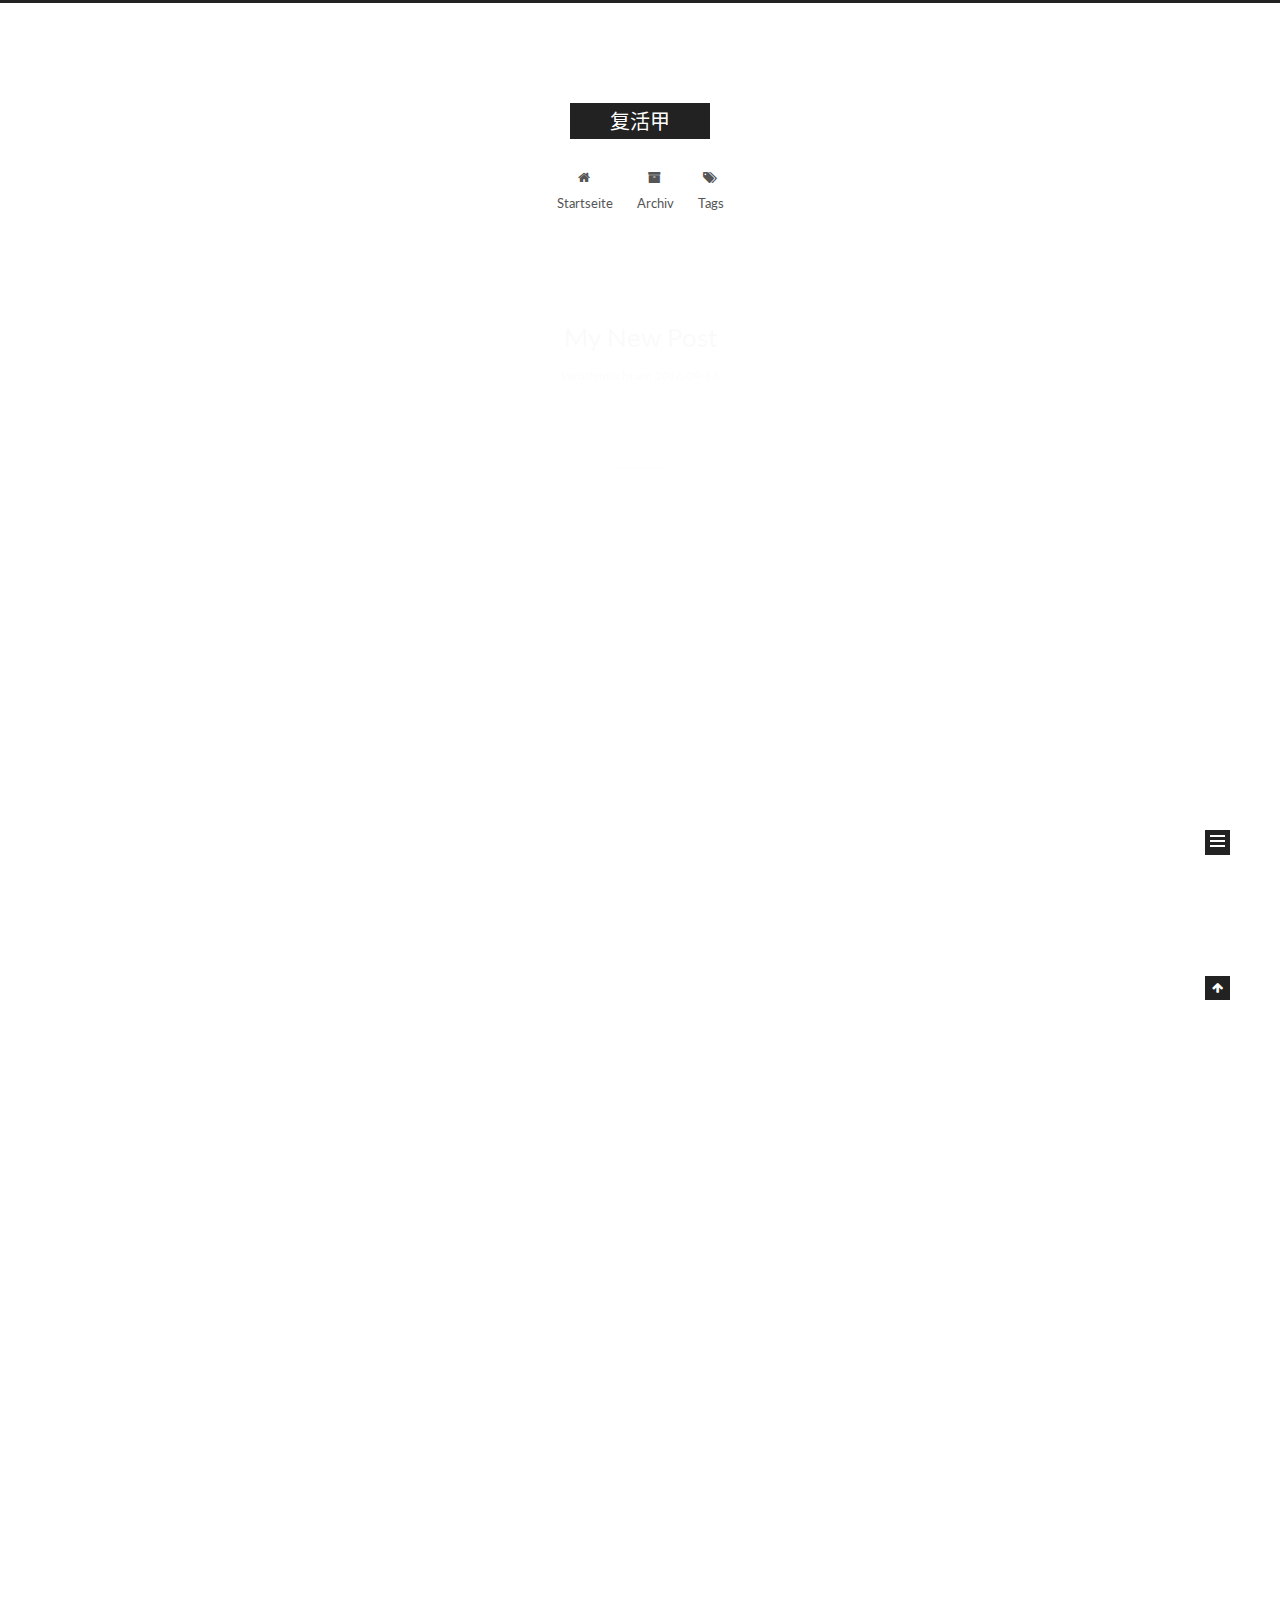
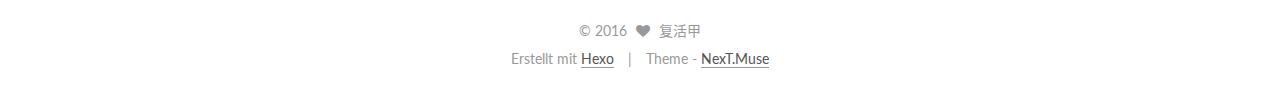
==== commit fecbce88: "Site updated: 2016-09-20 19:49:37" ====
--- a/index.html
+++ b/index.html
@@ -85,11 +85,11 @@
 
 
 <meta property="og:type" content="website">
-<meta property="og:title" content="Hexo">
+<meta property="og:title" content="复活甲">
 <meta property="og:url" content="http://yoursite.com/index.html">
-<meta property="og:site_name" content="Hexo">
+<meta property="og:site_name" content="复活甲">
 <meta name="twitter:card" content="summary">
-<meta name="twitter:title" content="Hexo">
+<meta name="twitter:title" content="复活甲">
 
 
 
@@ -112,10 +112,10 @@
 
   <link rel="canonical" href="http://yoursite.com/"/>
 
-  <title> Hexo </title>
+  <title> 复活甲 </title>
 </head>
 
-<body itemscope itemtype="http://schema.org/WebPage" lang="">
+<body itemscope itemtype="http://schema.org/WebPage" lang="zh-CN">
 
   
 
@@ -145,7 +145,7 @@
   <div class="custom-logo-site-title">
     <a href="/"  class="brand" rel="start">
       <span class="logo-line-before"><i></i></span>
-      <span class="site-title">Hexo</span>
+      <span class="site-title">复活甲</span>
       <span class="logo-line-after"><i></i></span>
     </a>
   </div>
@@ -443,8 +443,8 @@
         <div class="site-author motion-element" itemprop="author" itemscope itemtype="http://schema.org/Person">
           <img class="site-author-image" itemprop="image"
                src="/images/avatar.gif"
-               alt="John Doe" />
-          <p class="site-author-name" itemprop="name">John Doe</p>
+               alt="复活甲" />
+          <p class="site-author-name" itemprop="name">复活甲</p>
           <p class="site-description motion-element" itemprop="description"></p>
         </div>
         <nav class="site-state motion-element">
@@ -494,7 +494,7 @@
   <span class="with-love">
     <i class="fa fa-heart"></i>
   </span>
-  <span class="author" itemprop="copyrightHolder">John Doe</span>
+  <span class="author" itemprop="copyrightHolder">复活甲</span>
 </div>
 
 <div class="powered-by">
--- a/css/main.css
+++ b/css/main.css
@@ -1548,7 +1548,7 @@
   width: 4px;
   height: 4px;
   border-radius: 50%;
-  background: #d9ff14;
+  background: #87ff6e;
 }
 .links-of-blogroll {
   font-size: 13px;
